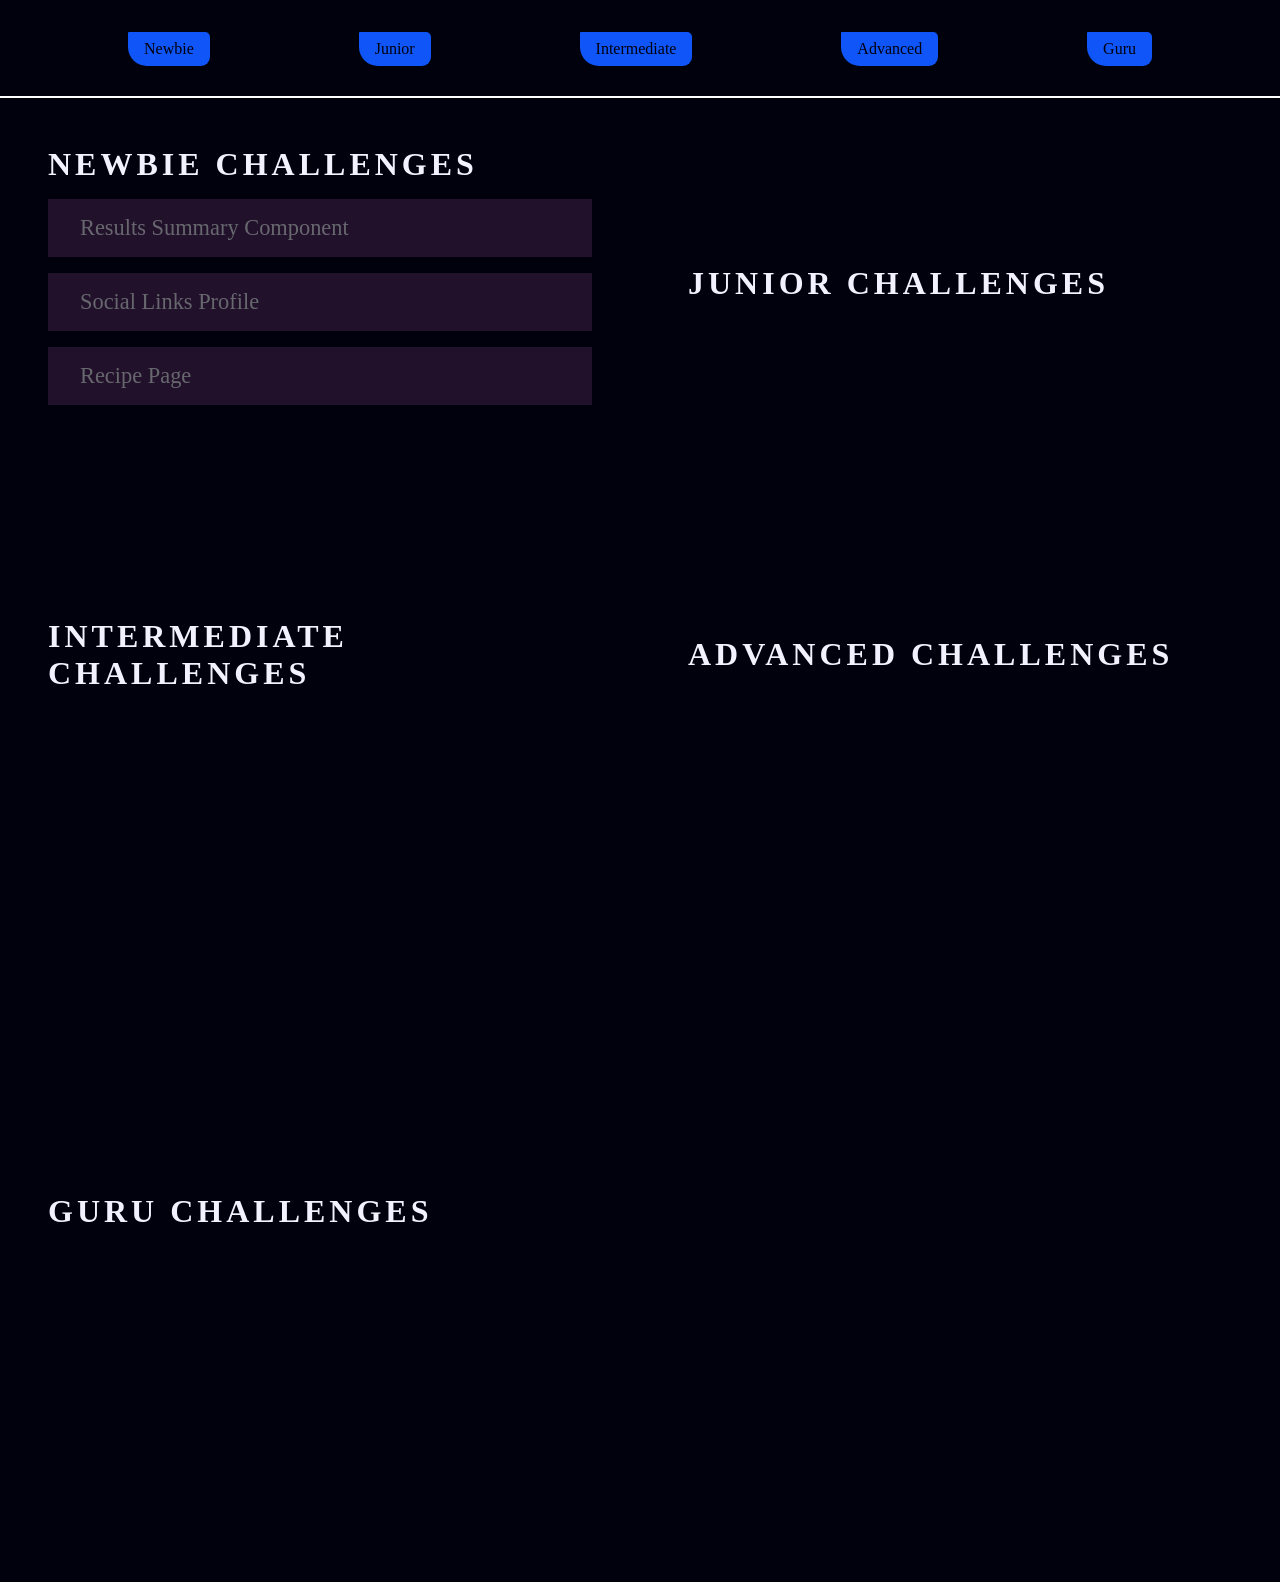
==== index.html @ 94e51d1b "fix: resource link" ====
<!DOCTYPE html>
<html lang="en">
  <head>
    <meta charset="UTF-8">
    <meta name="viewport" content="width=device-width, initial-scale=1">
    <title>FrontEnd Mentor Challenges</title>
    <link href="./resource/style.css" rel="stylesheet">
  </head>
  <body>

    <header>
      <a href="#newbie">newbie</a>
      <a href="#junior">junior</a>
      <a href="#intermediate">intermediate</a>
      <a href="#advanced">advanced</a>
      <a href="#guru">guru</a>
    </header>

    <main>
      <section id="newbie">
        <h2>newbie Challenges</h2>
        
        <div class="challenges-links">
          <a href="./newbie/results-summary-component/index.html">Results Summary Component</a>
          <a href="./newbie/social-links-profile-main/index.html">Social Links Profile</a>
          <a href="./newbie/recipe-page-main/index.html"> Recipe Page</a>
        </div>
      </section>
      <section id="junior">
        <h2>junior Challenges</h2>
        
      </section>
      <section id="intermediate">
        <h2>intermediate Challenges</h2>
      </section>

      <section id="advanced">
        <h2>advanced Challenges</h2>
      </section>

      <section id="guru">
        <h2>guru Challenges</h2>
      </section>
    </main>
  
  </body>
</html>
---- resource/style.css ----
:root {
  --clr-main: #01010d;
  --clr-text: #0f55f8;
}

*,
*::after,
*::before {
  padding: unset;
  margin: unset;
}

body {
  min-height: 100vh;
  min-width: 100dvw;
  background-color: var(--clr-main);
  color: var(--clr-text);
}

header {
  max-width: 80%;
  margin-inline: auto;
  padding-block: 2rem;
  display: flex;
  justify-content: space-between;
  align-items: center;
}

header a {
  display: block;
  padding-block: 0.5rem;
  padding-inline: 1rem;
  text-decoration: none;
  text-transform: capitalize;
  background-color: var(--clr-text);
  color: var(--clr-main);
  border-radius: 1px 5px 9px 19px;
  transition: 200ms ease-in-out;
}

header a:hover {
  scale: 0.9;
}

main {
  outline: 2px solid #fff;
  display: grid;
  grid-template-columns: repeat(2, 1fr);
  grid-template-rows: 1fr 1fr 2fr;
  align-items: center;
}

main section {
  padding: 3rem;
  color: #f1f1ff;
}

main section h2 {
  text-transform: uppercase;
  font-size: 2rem;
  letter-spacing: 4px;
}

.challenges-links a {
  display: block;
  padding-block: 1rem;
  padding-inline: 2rem;
  margin-block: 1rem;
  background-color: rgba(200, 100, 200, 0.4);
  color: #fff;
  opacity: 0.4;
  text-decoration: none;
  font-size: 1.4rem;
}
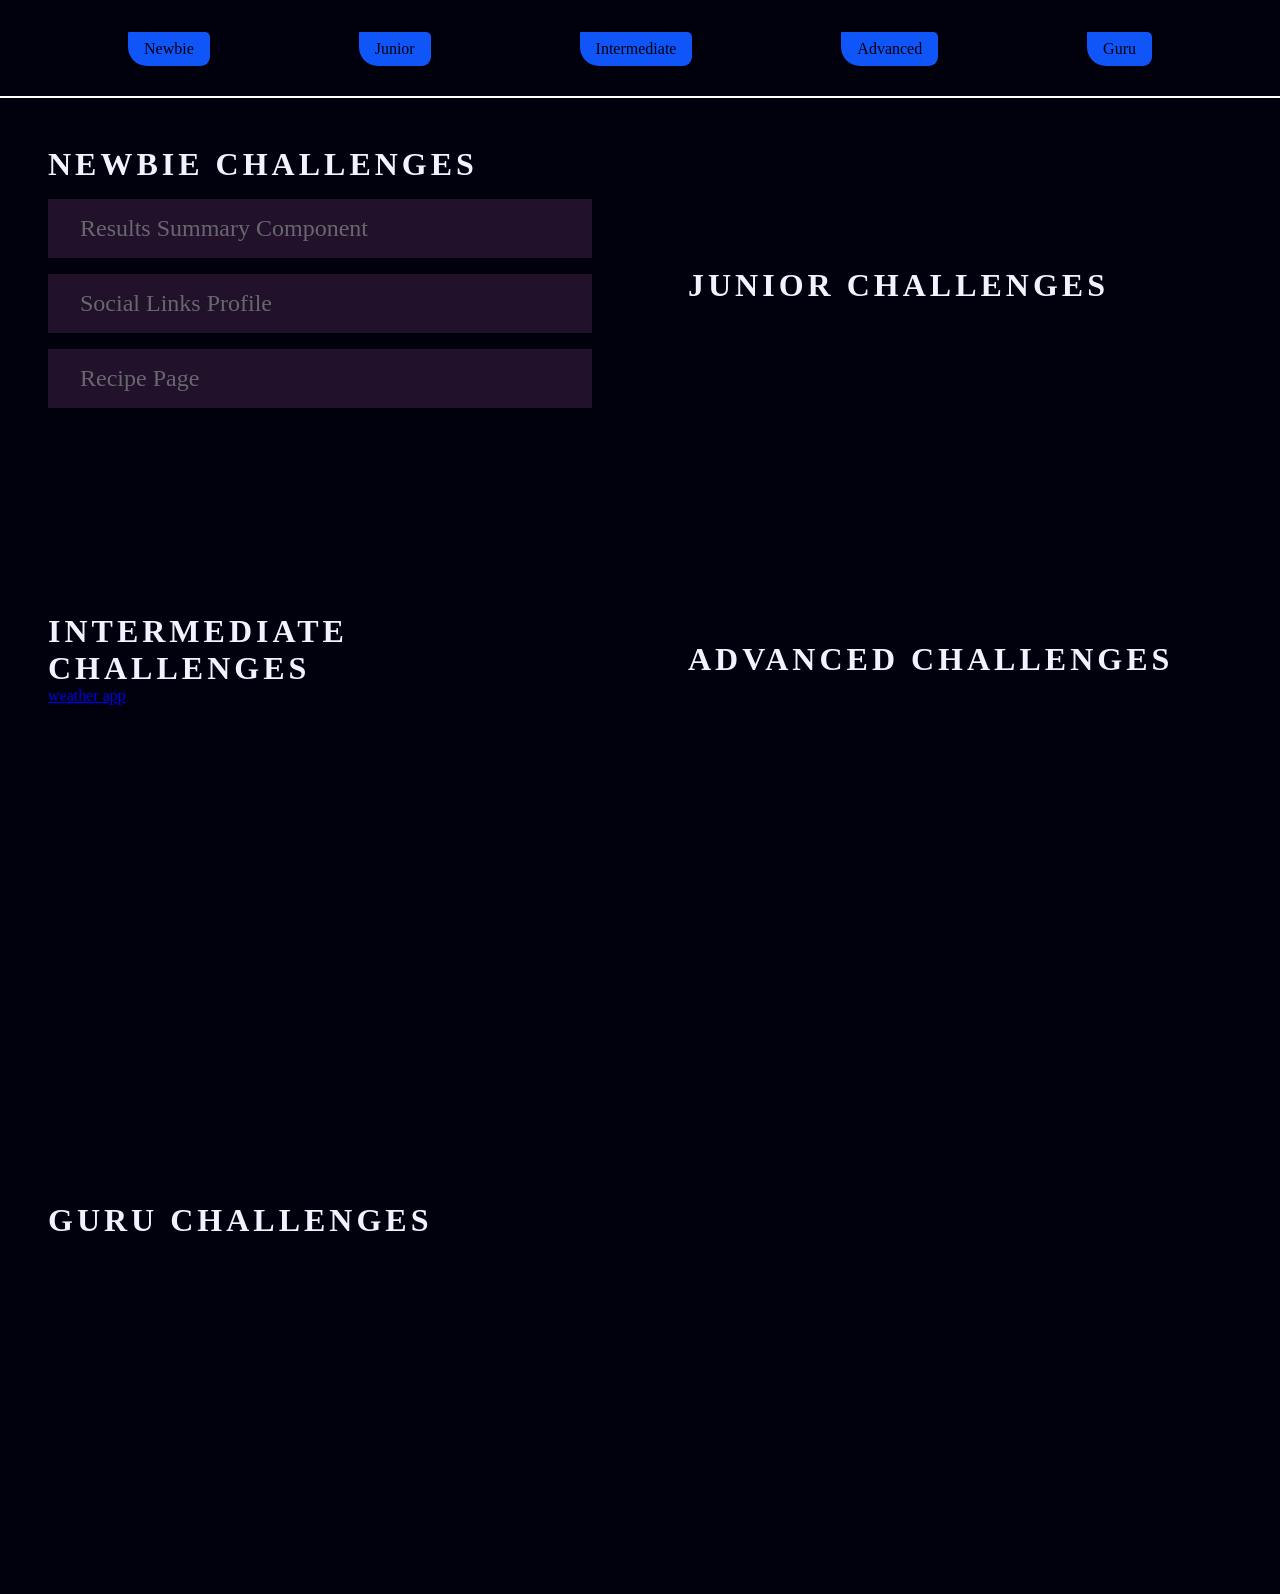
==== commit 4fdbdb3d: "test new env" ====
--- a/index.html
+++ b/index.html
@@ -19,7 +19,6 @@
     <main>
       <section id="newbie">
         <h2>newbie Challenges</h2>
-        
         <div class="challenges-links">
           <a href="./newbie/results-summary-component/index.html">Results Summary Component</a>
           <a href="./newbie/social-links-profile-main/index.html">Social Links Profile</a>
@@ -32,6 +31,7 @@
       </section>
       <section id="intermediate">
         <h2>intermediate Challenges</h2>
+          <a href="./intermediate/weather-app"> weather app </a>
       </section>
 
       <section id="advanced">
--- a/resource/style.css
+++ b/resource/style.css
@@ -70,5 +70,5 @@
   color: #fff;
   opacity: 0.4;
   text-decoration: none;
-  font-size: 1.4rem;
+  font-size: 1.5rem;
 }
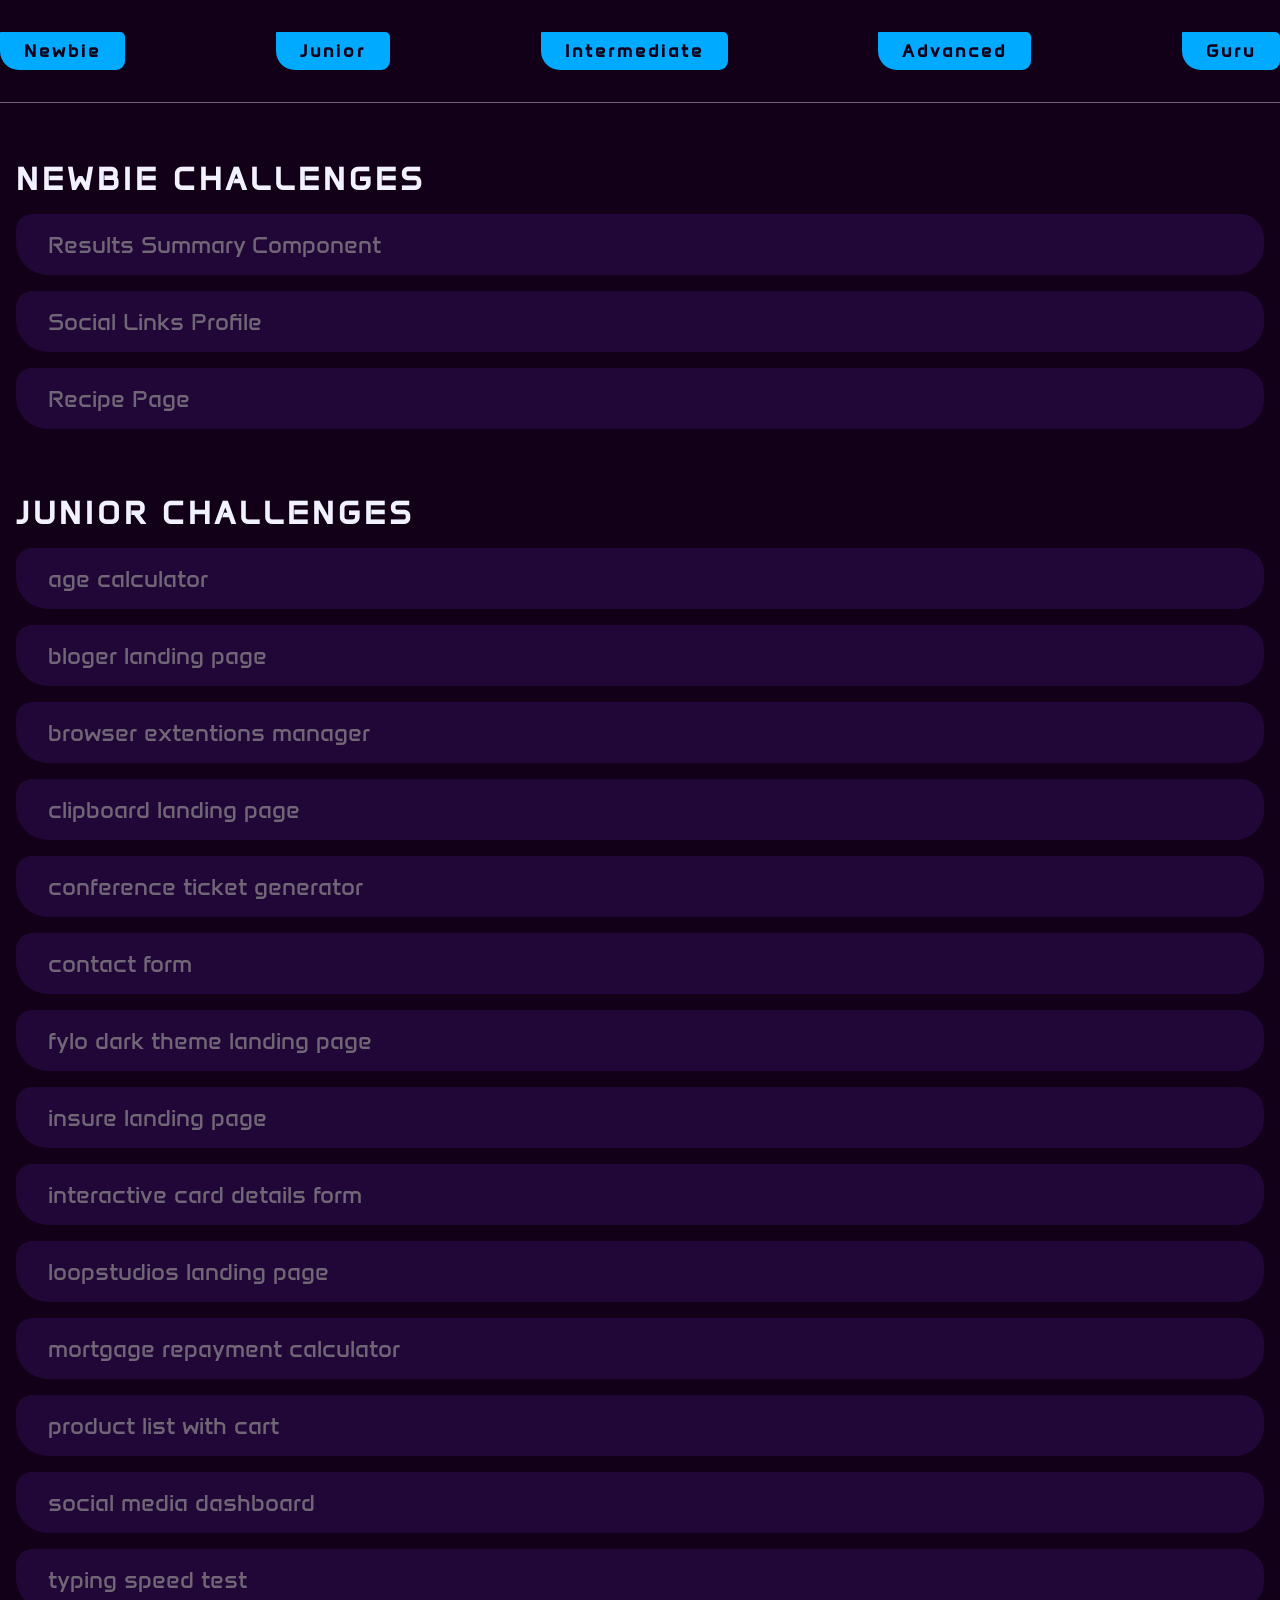
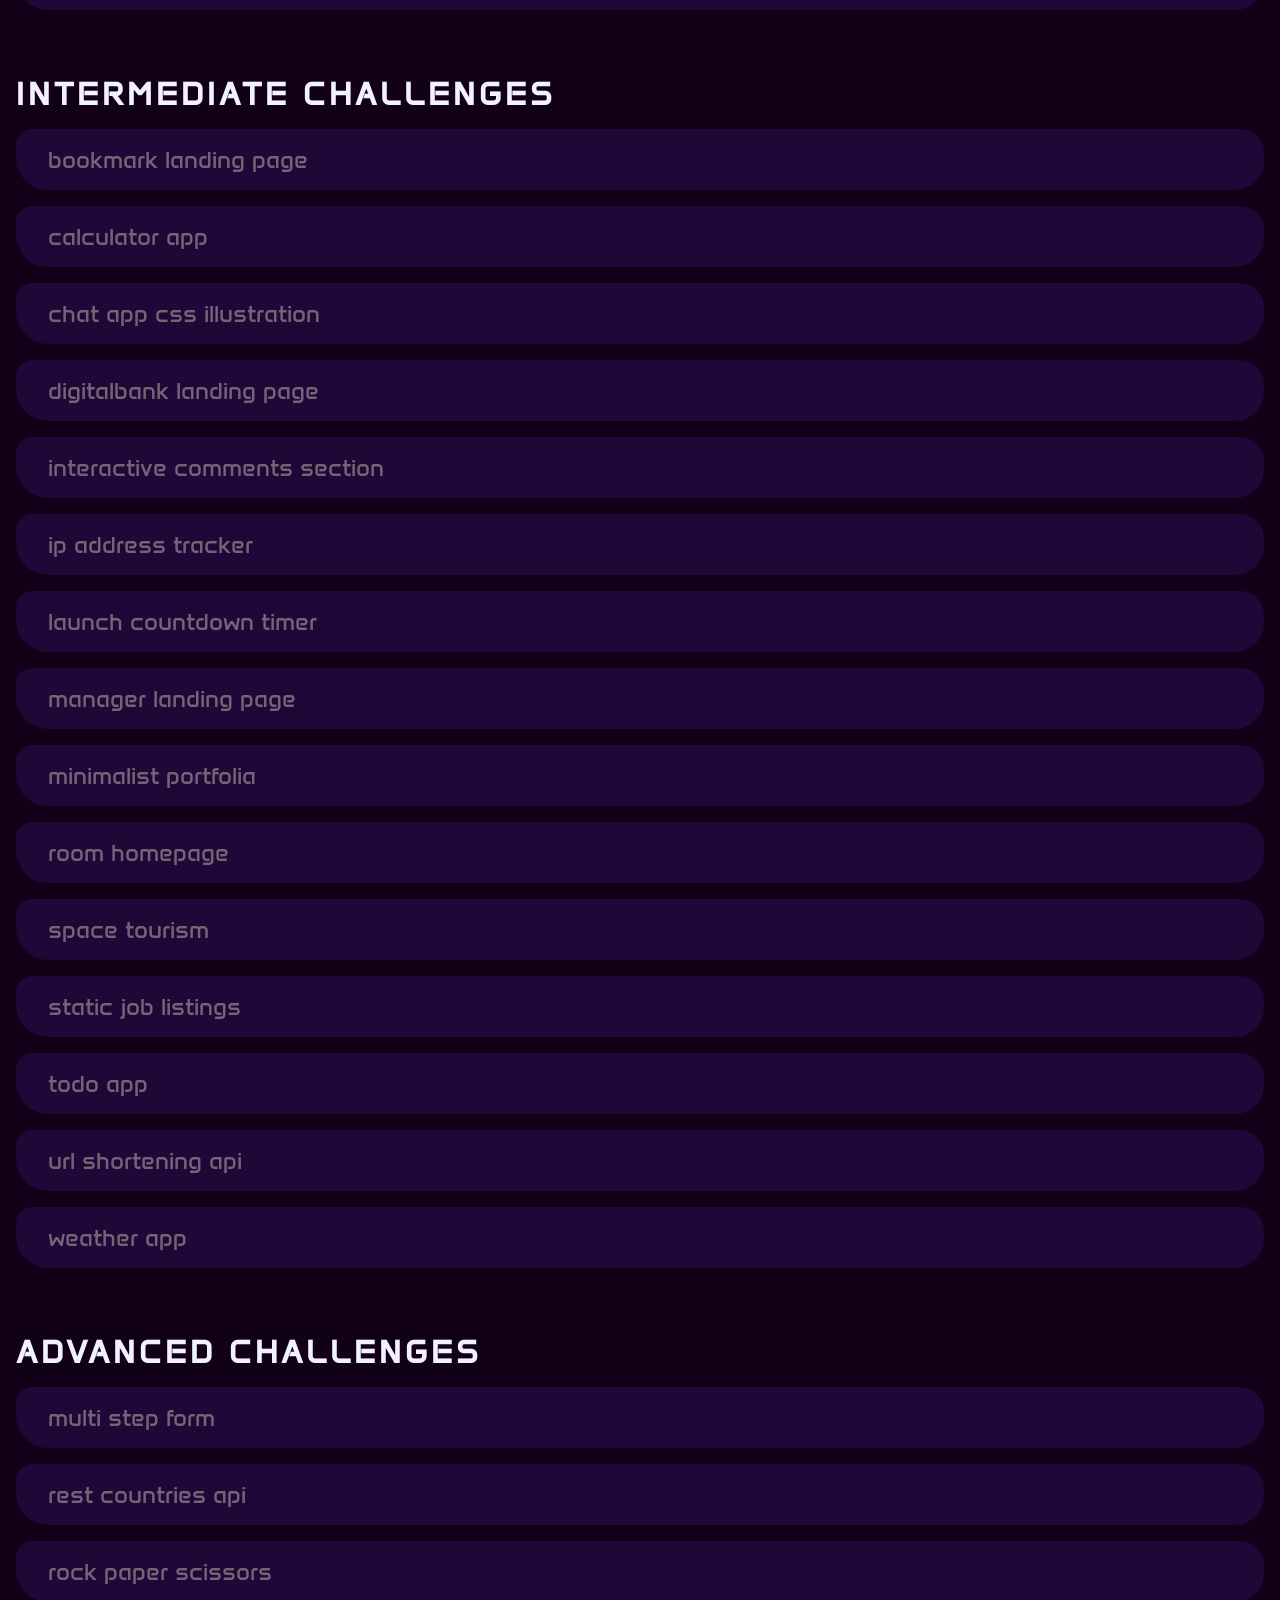
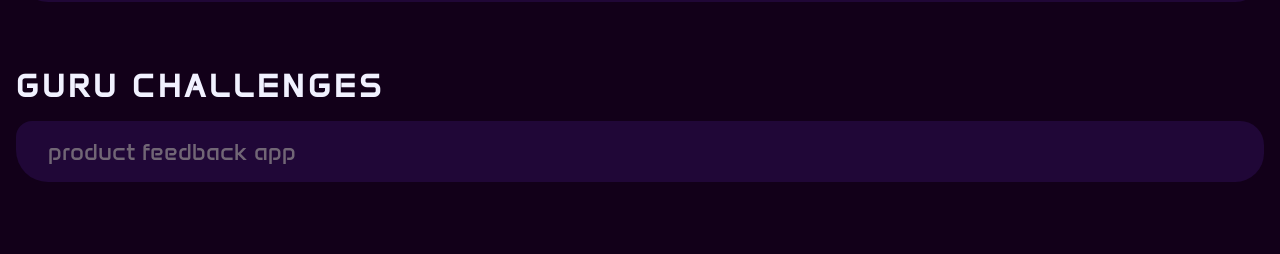
==== commit 4a9cecd3: "fix: solve links to there respected paths" ====
--- a/index.html
+++ b/index.html
@@ -1,13 +1,18 @@
-<!DOCTYPE html>
+<!doctype html>
 <html lang="en">
   <head>
-    <meta charset="UTF-8">
-    <meta name="viewport" content="width=device-width, initial-scale=1">
+    <meta charset="UTF-8" />
+    <meta name="viewport" content="width=device-width, initial-scale=1" />
+    <link
+      rel="icon"
+      type="image/png"
+      sizes="32x32"
+      href="./resource/favicon-32x32.png"
+    />
     <title>FrontEnd Mentor Challenges</title>
-    <link href="./resource/style.css" rel="stylesheet">
+    <link href="./resource/style.css" rel="stylesheet" />
   </head>
   <body>
-
     <header>
       <a href="#newbie">newbie</a>
       <a href="#junior">junior</a>
@@ -19,29 +24,123 @@
     <main>
       <section id="newbie">
         <h2>newbie Challenges</h2>
-        <div class="challenges-links">
-          <a href="./newbie/results-summary-component/index.html">Results Summary Component</a>
-          <a href="./newbie/social-links-profile-main/index.html">Social Links Profile</a>
+        <div class="solutions-links">
+          <a href="./newbie/results-summary-component/index.html"
+            >Results Summary Component</a
+          >
+          <a href="./newbie/social-links-profile-main/index.html"
+            >Social Links Profile</a
+          >
           <a href="./newbie/recipe-page-main/index.html"> Recipe Page</a>
         </div>
       </section>
       <section id="junior">
         <h2>junior Challenges</h2>
-        
+        <div class="solutions-links">
+          <a href="./junior/age-calculator-app-main/index.html"
+            >age calculator</a
+          >
+          <a href="./junior/blogr-landing-page/index.html"
+            >bloger landing page</a
+          >
+          <a href="./junior/browser-extensions-manager-ui/index.html"
+            >browser extentions manager</a
+          >
+          <a href="./junior/clipboard-landing-page/index.html"
+            >clipboard landing page</a
+          >
+          <a href="./junior/conference-ticket-generator/index.html"
+            >conference ticket generator</a
+          >
+          <a href="./junior/contact-form/index.html">contact form</a>
+          <a href="./junior/fylo-dark-theme-landing-page/index.html"
+            >fylo dark theme landing page</a
+          >
+          <a href="./junior/insure-landing-page/index.html"
+            >insure landing page</a
+          >
+          <a href="./junior/interactive-card-details-form/index.html"
+            >interactive card details form</a
+          >
+          <a href="./junior/loopstudios-landing-page/index.html"
+            >loopstudios landing page</a
+          >
+          <a href="./junior/mortgage-repayment-calculator/index.html"
+            >mortgage repayment calculator</a
+          >
+          <a href="./junior/product-list-with-cart/index.html"
+            >product list with cart</a
+          >
+          <a
+            href="./junior/social-media-dashboard-with-theme-switcher/index.html"
+            >social media dashboard</a
+          >
+          <a href="./junior/typing-speed-test/index.html">typing speed test</a>
+        </div>
       </section>
       <section id="intermediate">
         <h2>intermediate Challenges</h2>
-          <a href="./intermediate/weather-app"> weather app </a>
+        <div class="solutions-links">
+          <a href="./intermediate/bookmark-landing-page/index.html"
+            >bookmark landing page</a
+          >
+          <a href="./intermediate/calculator-app/">calculator app</a>
+          <a href="./intermediate/chat-app-css-illustration/index.html"
+            >chat app css illustration</a
+          >
+          <a href="./intermediate/digitalbank-landing-page/"
+            >digitalbank landing page</a
+          >
+          <a href="./intermediate/interactive-comments-section/index.html"
+            >interactive comments section</a
+          >
+          <a href="./intermediate/ip-address-tracker/index.html"
+            >ip address tracker</a
+          >
+          <a href="./intermediate/launch-countdown-timer/index.html"
+            >launch countdown timer</a
+          >
+          <a href="./intermediate/manage-landing-page/index.html"
+            >manager landing page</a
+          >
+          <a href="./intermediate/minimalist-portfolio/"
+            >minimalist portfolia</a
+          >
+          <a href="./intermediate/room-homepage/index.html">room homepage</a>
+          <a href="./intermediate/space-tourism-website/index.html"
+            >space tourism</a
+          >
+          <a href="./intermediate/static-job-listings/index.html"
+            >static job listings</a
+          >
+          <a href="./intermediate/todo-app/index.html">todo app</a>
+          <a href="./intermediate/url-shortening-api/index.html"
+            >url shortening api</a
+          >
+          <a href="./intermediate/weather-app/index.html">weather app</a>
+        </div>
       </section>
 
       <section id="advanced">
         <h2>advanced Challenges</h2>
+        <div class="solutions-links">
+          <a href="./advanced/multi-step-form/index.html">multi step form</a>
+          <a
+            href="./advanced/rest-countries-api-with-color-theme-switcher/index.html"
+            >rest countries api</a
+          >
+          <a href="./advanced/rock-paper-scissors/index.html"
+            >rock paper scissors</a
+          >
+        </div>
       </section>
 
       <section id="guru">
         <h2>guru Challenges</h2>
+        <div class="solutions-links">
+          <a href="./guru/product-feedback/index.html">product feedback app</a>
+        </div>
       </section>
     </main>
-  
   </body>
 </html>
--- a/resource/style.css
+++ b/resource/style.css
@@ -1,6 +1,14 @@
+@font-face {
+  font-family: "PT_Mono";
+  src:
+    local("PT_Mono"),
+    url("./Anta/Anta-Regular.ttf") format("TrueType");
+}
+
 :root {
-  --clr-main: #01010d;
-  --clr-text: #0f55f8;
+  --clr-main: rgb(18, 0, 25);
+  --clr-secondary: rgb( 0,171, 255);
+  --clr-white: rgb(255, 255, 255);
 }
 
 *,
@@ -8,50 +16,56 @@
 *::before {
   padding: unset;
   margin: unset;
+  box-sizing: border-box;
 }
 
 body {
-  min-height: 100vh;
-  min-width: 100dvw;
+  min-block-size: 100svh;
+  font-family: "PT_Mono";
   background-color: var(--clr-main);
-  color: var(--clr-text);
 }
 
 header {
-  max-width: 80%;
+  max-width: 80rem;
   margin-inline: auto;
   padding-block: 2rem;
   display: flex;
   justify-content: space-between;
   align-items: center;
+  border-bottom: 1px solid rgba(255,255,255,0.4);
 }
 
 header a {
   display: block;
   padding-block: 0.5rem;
-  padding-inline: 1rem;
+  padding-inline: 1.5rem;
   text-decoration: none;
   text-transform: capitalize;
-  background-color: var(--clr-text);
+  background-color: var(--clr-secondary);
   color: var(--clr-main);
   border-radius: 1px 5px 9px 19px;
   transition: 200ms ease-in-out;
+  font-size: 1.1rem;
+  letter-spacing: 3px;
+  font-weight: 600;
 }
 
 header a:hover {
-  scale: 0.9;
+  background-color: var(--clr-white);
 }
 
 main {
-  outline: 2px solid #fff;
   display: grid;
-  grid-template-columns: repeat(2, 1fr);
-  grid-template-rows: 1fr 1fr 2fr;
+  gap:2rem;
   align-items: center;
+  max-width: 100rem;
+  margin-inline: auto;
+  margin-block: 3rem;
 }
 
 main section {
-  padding: 3rem;
+  padding-block: 0.5rem;
+  padding-inline:1rem;
   color: #f1f1ff;
 }
 
@@ -61,14 +75,21 @@
   letter-spacing: 4px;
 }
 
-.challenges-links a {
+.solutions-links a {
   display: block;
   padding-block: 1rem;
   padding-inline: 2rem;
   margin-block: 1rem;
-  background-color: rgba(200, 100, 200, 0.4);
+  border-radius: 1rem 1.5rem 1.8rem 2rem; 
   color: #fff;
   opacity: 0.4;
   text-decoration: none;
   font-size: 1.5rem;
+  background-color: rgb(53,18,101);
+  transition: 200ms ease;
 }
+
+.solutions-links a:hover {
+  background-color :var(--clr-secondary);
+  color: var(--clr-main);
+}
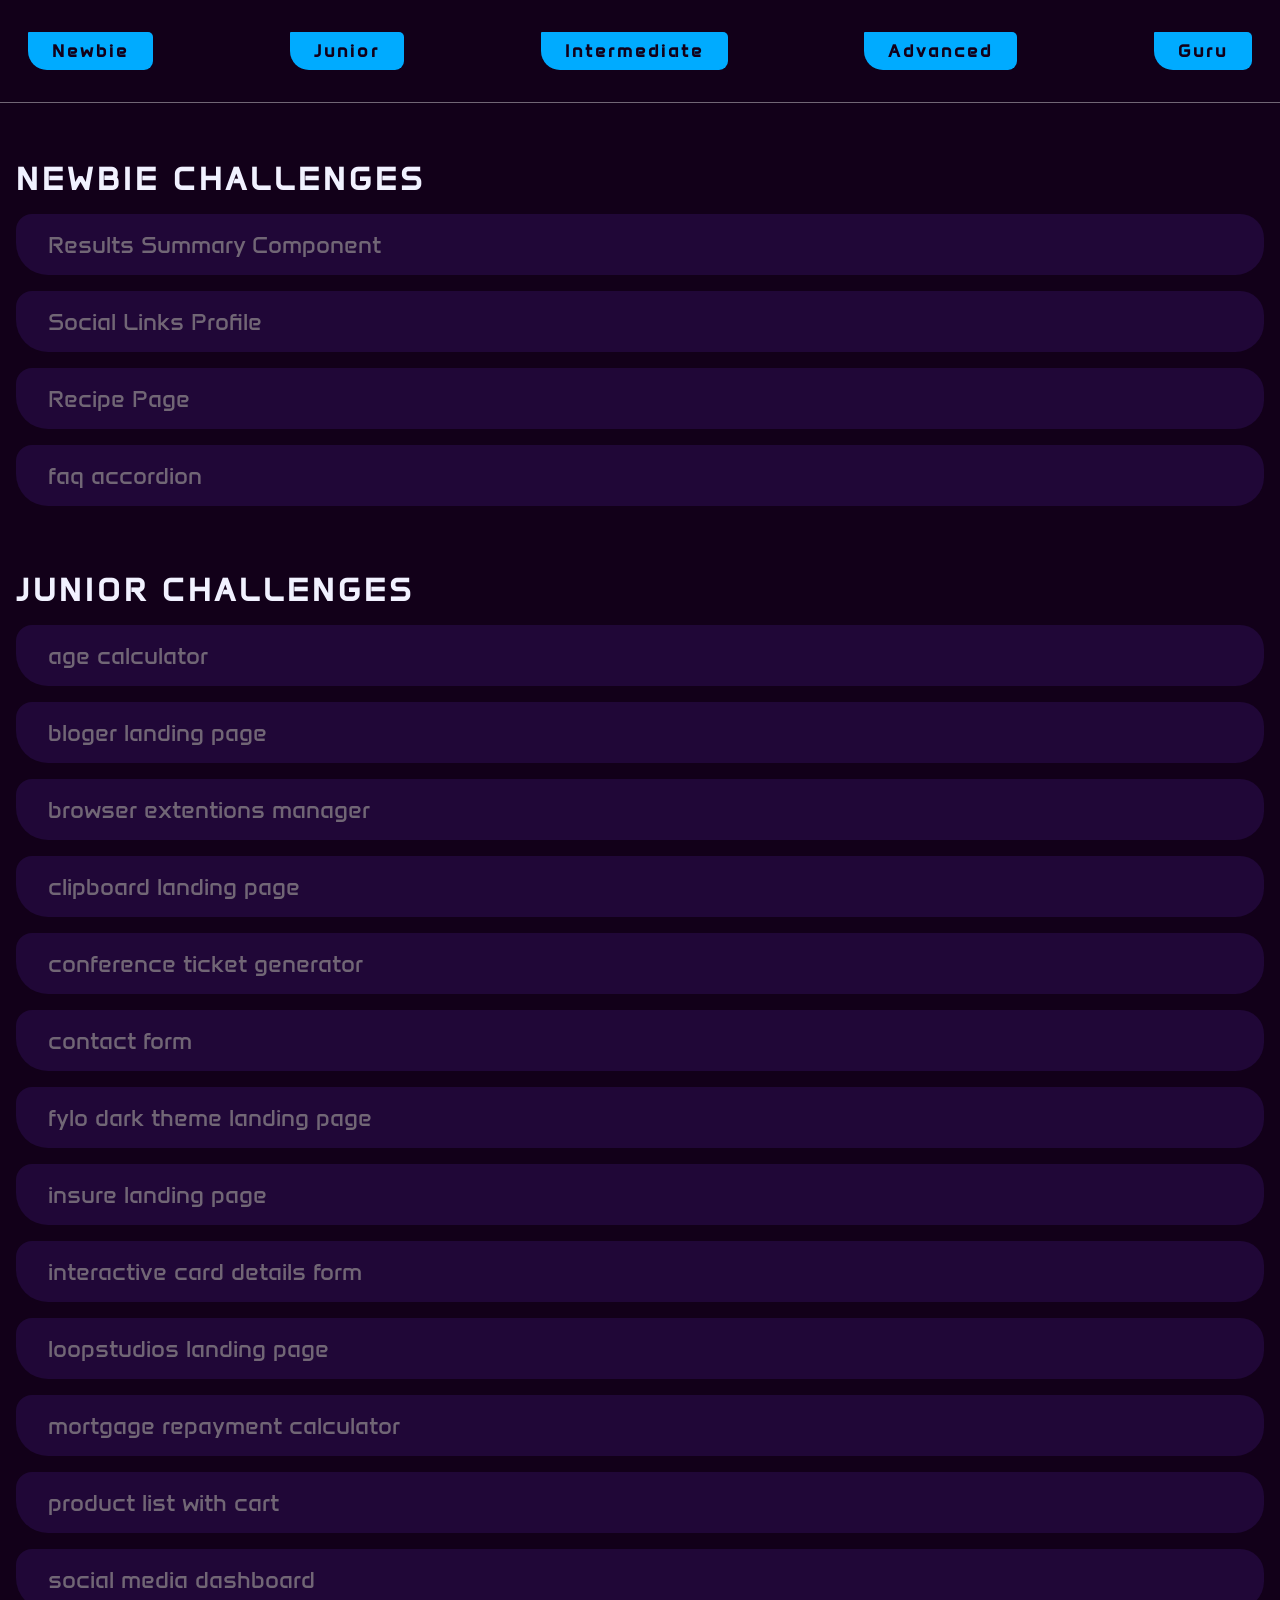
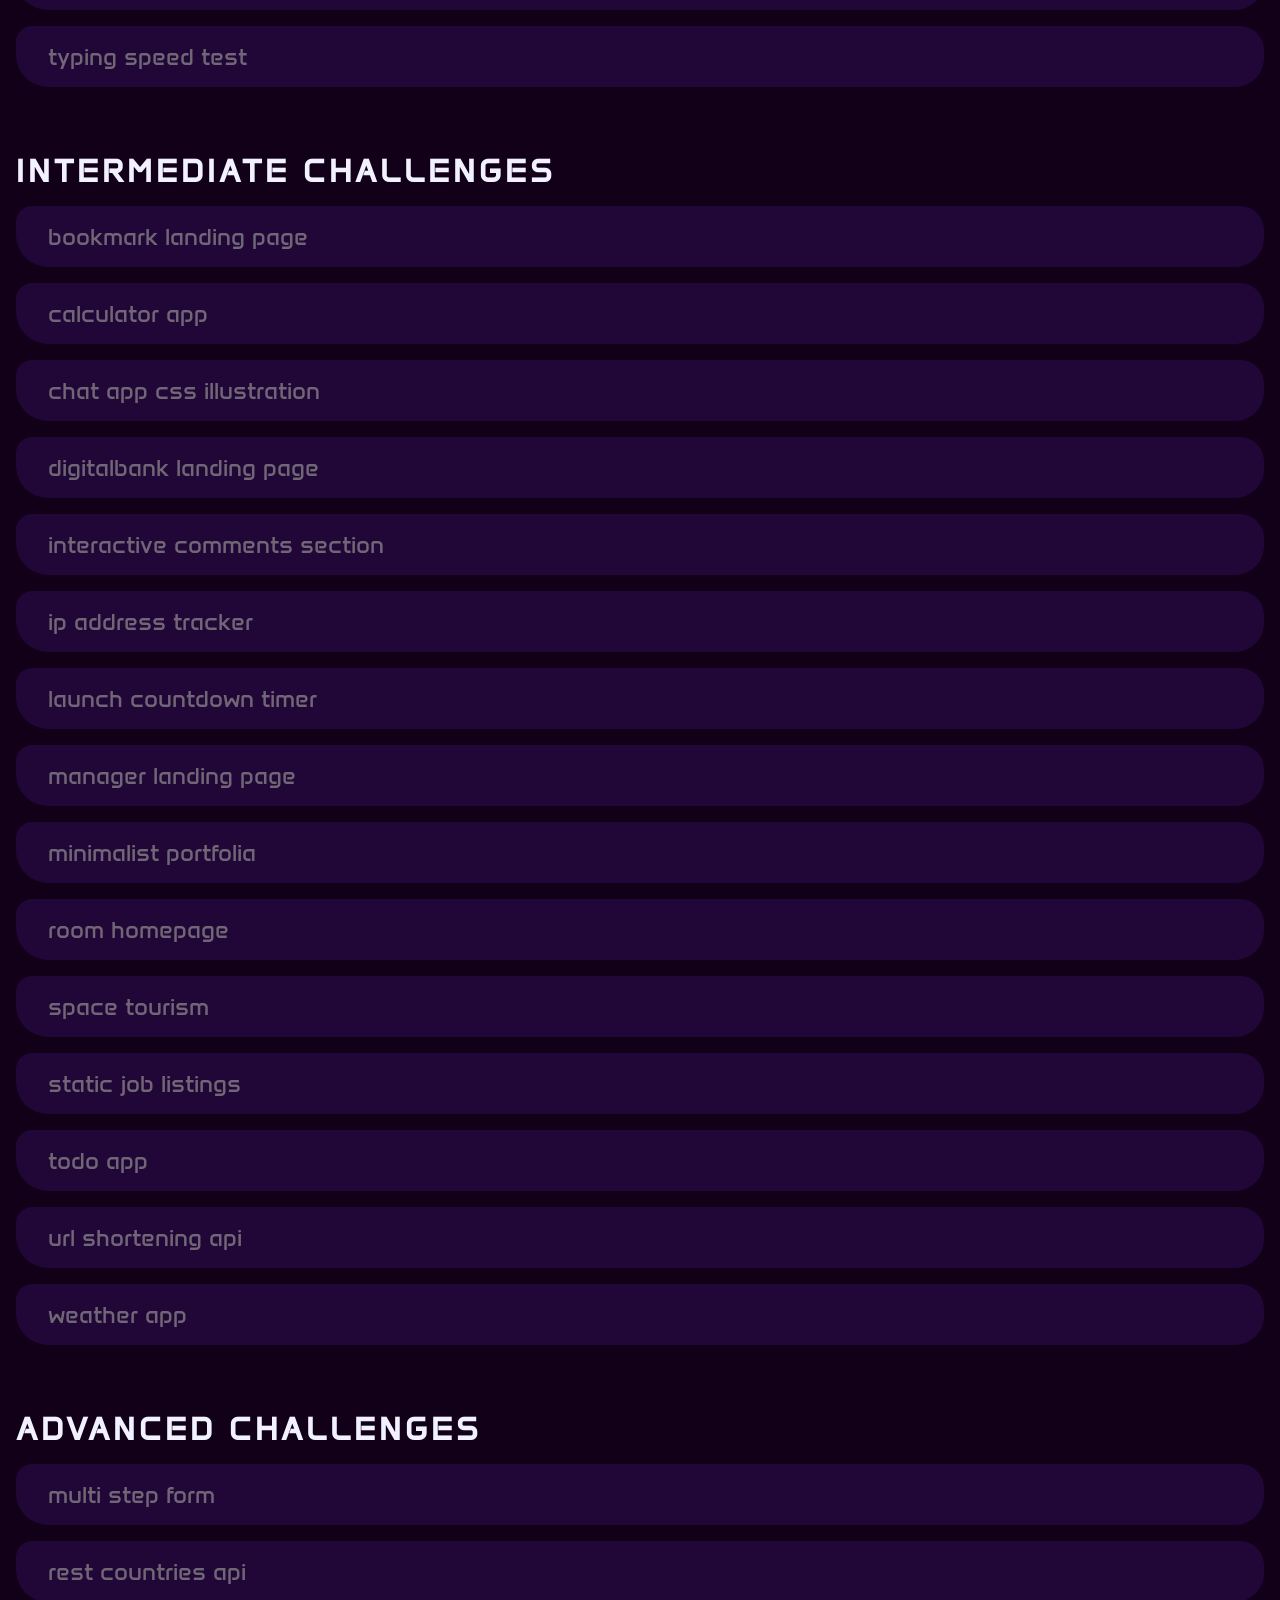
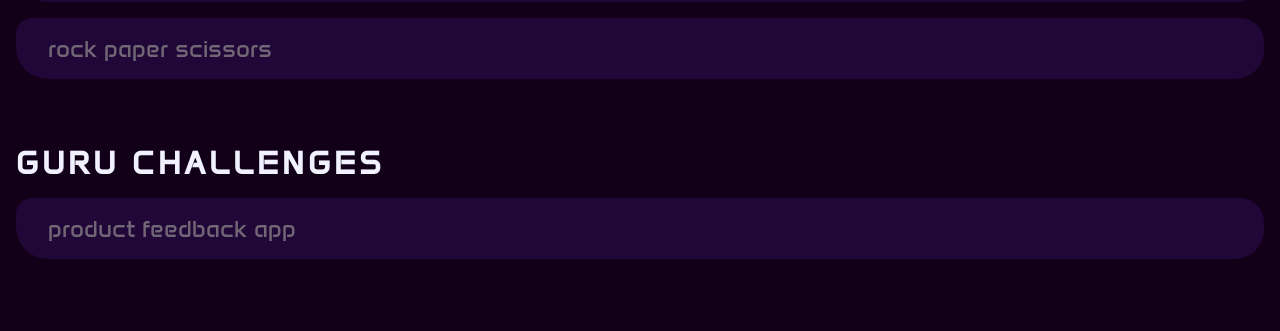
==== commit ce8edae4: "progress: some work" ====
--- a/index.html
+++ b/index.html
@@ -1,146 +1,161 @@
 <!doctype html>
 <html lang="en">
-  <head>
-    <meta charset="UTF-8" />
-    <meta name="viewport" content="width=device-width, initial-scale=1" />
-    <link
-      rel="icon"
-      type="image/png"
-      sizes="32x32"
-      href="./resource/favicon-32x32.png"
-    />
-    <title>FrontEnd Mentor Challenges</title>
-    <link href="./resource/style.css" rel="stylesheet" />
-  </head>
-  <body>
-    <header>
-      <a href="#newbie">newbie</a>
-      <a href="#junior">junior</a>
-      <a href="#intermediate">intermediate</a>
-      <a href="#advanced">advanced</a>
-      <a href="#guru">guru</a>
-    </header>
+    <head>
+        <meta charset="UTF-8" />
+        <meta name="viewport" content="width=device-width, initial-scale=1" />
+        <link
+            rel="icon"
+            type="image/png"
+            sizes="32x32"
+            href="./resource/favicon-32x32.png"
+        />
+        <title>FrontEnd Mentor Challenges</title>
+        <link href="./resource/style.css" rel="stylesheet" />
+    </head>
+    <body>
+        <header>
+            <a href="#newbie">newbie</a>
+            <a href="#junior">junior</a>
+            <a href="#intermediate">intermediate</a>
+            <a href="#advanced">advanced</a>
+            <a href="#guru">guru</a>
+        </header>
 
-    <main>
-      <section id="newbie">
-        <h2>newbie Challenges</h2>
-        <div class="solutions-links">
-          <a href="./newbie/results-summary-component/index.html"
-            >Results Summary Component</a
-          >
-          <a href="./newbie/social-links-profile-main/index.html"
-            >Social Links Profile</a
-          >
-          <a href="./newbie/recipe-page-main/index.html"> Recipe Page</a>
-        </div>
-      </section>
-      <section id="junior">
-        <h2>junior Challenges</h2>
-        <div class="solutions-links">
-          <a href="./junior/age-calculator-app-main/index.html"
-            >age calculator</a
-          >
-          <a href="./junior/blogr-landing-page/index.html"
-            >bloger landing page</a
-          >
-          <a href="./junior/browser-extensions-manager-ui/index.html"
-            >browser extentions manager</a
-          >
-          <a href="./junior/clipboard-landing-page/index.html"
-            >clipboard landing page</a
-          >
-          <a href="./junior/conference-ticket-generator/index.html"
-            >conference ticket generator</a
-          >
-          <a href="./junior/contact-form/index.html">contact form</a>
-          <a href="./junior/fylo-dark-theme-landing-page/index.html"
-            >fylo dark theme landing page</a
-          >
-          <a href="./junior/insure-landing-page/index.html"
-            >insure landing page</a
-          >
-          <a href="./junior/interactive-card-details-form/index.html"
-            >interactive card details form</a
-          >
-          <a href="./junior/loopstudios-landing-page/index.html"
-            >loopstudios landing page</a
-          >
-          <a href="./junior/mortgage-repayment-calculator/index.html"
-            >mortgage repayment calculator</a
-          >
-          <a href="./junior/product-list-with-cart/index.html"
-            >product list with cart</a
-          >
-          <a
-            href="./junior/social-media-dashboard-with-theme-switcher/index.html"
-            >social media dashboard</a
-          >
-          <a href="./junior/typing-speed-test/index.html">typing speed test</a>
-        </div>
-      </section>
-      <section id="intermediate">
-        <h2>intermediate Challenges</h2>
-        <div class="solutions-links">
-          <a href="./intermediate/bookmark-landing-page/index.html"
-            >bookmark landing page</a
-          >
-          <a href="./intermediate/calculator-app/">calculator app</a>
-          <a href="./intermediate/chat-app-css-illustration/index.html"
-            >chat app css illustration</a
-          >
-          <a href="./intermediate/digitalbank-landing-page/"
-            >digitalbank landing page</a
-          >
-          <a href="./intermediate/interactive-comments-section/index.html"
-            >interactive comments section</a
-          >
-          <a href="./intermediate/ip-address-tracker/index.html"
-            >ip address tracker</a
-          >
-          <a href="./intermediate/launch-countdown-timer/index.html"
-            >launch countdown timer</a
-          >
-          <a href="./intermediate/manage-landing-page/index.html"
-            >manager landing page</a
-          >
-          <a href="./intermediate/minimalist-portfolio/"
-            >minimalist portfolia</a
-          >
-          <a href="./intermediate/room-homepage/index.html">room homepage</a>
-          <a href="./intermediate/space-tourism-website/index.html"
-            >space tourism</a
-          >
-          <a href="./intermediate/static-job-listings/index.html"
-            >static job listings</a
-          >
-          <a href="./intermediate/todo-app/index.html">todo app</a>
-          <a href="./intermediate/url-shortening-api/index.html"
-            >url shortening api</a
-          >
-          <a href="./intermediate/weather-app/index.html">weather app</a>
-        </div>
-      </section>
+        <main>
+            <section id="newbie">
+                <h2>newbie Challenges</h2>
+                <div class="solutions-links">
+                    <a href="./newbie/results-summary-component/index.html"
+                        >Results Summary Component</a
+                    >
+                    <a href="./newbie/social-links-profile/index.html"
+                        >Social Links Profile</a
+                    >
+                    <a href="./newbie/recipe-page/index.html"> Recipe Page</a>
+                    <a href="./newbie/faq-accordion/index.html"
+                        >faq accordion</a
+                    >
+                </div>
+            </section>
+            <section id="junior">
+                <h2>junior Challenges</h2>
+                <div class="solutions-links">
+                    <a href="./junior/age-calculator-app-main/index.html"
+                        >age calculator</a
+                    >
+                    <a href="./junior/blogr-landing-page/index.html"
+                        >bloger landing page</a
+                    >
+                    <a href="./junior/browser-extensions-manager-ui/index.html"
+                        >browser extentions manager</a
+                    >
+                    <a href="./junior/clipboard-landing-page/index.html"
+                        >clipboard landing page</a
+                    >
+                    <a href="./junior/conference-ticket-generator/index.html"
+                        >conference ticket generator</a
+                    >
+                    <a href="./junior/contact-form/index.html">contact form</a>
+                    <a href="./junior/fylo-dark-theme-landing-page/index.html"
+                        >fylo dark theme landing page</a
+                    >
+                    <a href="./junior/insure-landing-page/index.html"
+                        >insure landing page</a
+                    >
+                    <a href="./junior/interactive-card-details-form/index.html"
+                        >interactive card details form</a
+                    >
+                    <a href="./junior/loopstudios-landing-page/index.html"
+                        >loopstudios landing page</a
+                    >
+                    <a href="./junior/mortgage-repayment-calculator/index.html"
+                        >mortgage repayment calculator</a
+                    >
+                    <a href="./junior/product-list-with-cart/index.html"
+                        >product list with cart</a
+                    >
+                    <a
+                        href="./junior/social-media-dashboard-with-theme-switcher/index.html"
+                        >social media dashboard</a
+                    >
+                    <a href="./junior/typing-speed-test/index.html"
+                        >typing speed test</a
+                    >
+                </div>
+            </section>
+            <section id="intermediate">
+                <h2>intermediate Challenges</h2>
+                <div class="solutions-links">
+                    <a href="./intermediate/bookmark-landing-page/index.html"
+                        >bookmark landing page</a
+                    >
+                    <a href="./intermediate/calculator-app/">calculator app</a>
+                    <a
+                        href="./intermediate/chat-app-css-illustration/index.html"
+                        >chat app css illustration</a
+                    >
+                    <a href="./intermediate/digitalbank-landing-page/"
+                        >digitalbank landing page</a
+                    >
+                    <a
+                        href="./intermediate/interactive-comments-section/index.html"
+                        >interactive comments section</a
+                    >
+                    <a href="./intermediate/ip-address-tracker/index.html"
+                        >ip address tracker</a
+                    >
+                    <a href="./intermediate/launch-countdown-timer/index.html"
+                        >launch countdown timer</a
+                    >
+                    <a href="./intermediate/manage-landing-page/index.html"
+                        >manager landing page</a
+                    >
+                    <a href="./intermediate/minimalist-portfolio/"
+                        >minimalist portfolia</a
+                    >
+                    <a href="./intermediate/room-homepage/index.html"
+                        >room homepage</a
+                    >
+                    <a href="./intermediate/space-tourism-website/index.html"
+                        >space tourism</a
+                    >
+                    <a href="./intermediate/static-job-listings/index.html"
+                        >static job listings</a
+                    >
+                    <a href="./intermediate/todo-app/index.html">todo app</a>
+                    <a href="./intermediate/url-shortening-api/index.html"
+                        >url shortening api</a
+                    >
+                    <a href="./intermediate/weather-app/index.html"
+                        >weather app</a
+                    >
+                </div>
+            </section>
 
-      <section id="advanced">
-        <h2>advanced Challenges</h2>
-        <div class="solutions-links">
-          <a href="./advanced/multi-step-form/index.html">multi step form</a>
-          <a
-            href="./advanced/rest-countries-api-with-color-theme-switcher/index.html"
-            >rest countries api</a
-          >
-          <a href="./advanced/rock-paper-scissors/index.html"
-            >rock paper scissors</a
-          >
-        </div>
-      </section>
+            <section id="advanced">
+                <h2>advanced Challenges</h2>
+                <div class="solutions-links">
+                    <a href="./advanced/multi-step-form/index.html"
+                        >multi step form</a
+                    >
+                    <a
+                        href="./advanced/rest-countries-api-with-color-theme-switcher/index.html"
+                        >rest countries api</a
+                    >
+                    <a href="./advanced/rock-paper-scissors/index.html"
+                        >rock paper scissors</a
+                    >
+                </div>
+            </section>
 
-      <section id="guru">
-        <h2>guru Challenges</h2>
-        <div class="solutions-links">
-          <a href="./guru/product-feedback/index.html">product feedback app</a>
-        </div>
-      </section>
-    </main>
-  </body>
+            <section id="guru">
+                <h2>guru Challenges</h2>
+                <div class="solutions-links">
+                    <a href="./guru/product-feedback-app/app/index.html"
+                        >product feedback app</a
+                    >
+                </div>
+            </section>
+        </main>
+    </body>
 </html>
--- a/resource/style.css
+++ b/resource/style.css
@@ -1,95 +1,96 @@
 @font-face {
-  font-family: "PT_Mono";
-  src:
-    local("PT_Mono"),
-    url("./Anta/Anta-Regular.ttf") format("TrueType");
+    font-family: "PT_Mono";
+    src:
+        local("PT_Mono"),
+        url("./Anta/Anta-Regular.ttf") format("TrueType");
 }
 
 :root {
-  --clr-main: rgb(18, 0, 25);
-  --clr-secondary: rgb( 0,171, 255);
-  --clr-white: rgb(255, 255, 255);
+    --clr-main: rgb(18, 0, 25);
+    --clr-secondary: rgb(0, 171, 255);
+    --clr-white: rgb(255, 255, 255);
 }
 
 *,
 *::after,
 *::before {
-  padding: unset;
-  margin: unset;
-  box-sizing: border-box;
+    padding: unset;
+    margin: unset;
+    box-sizing: border-box;
 }
 
 body {
-  min-block-size: 100svh;
-  font-family: "PT_Mono";
-  background-color: var(--clr-main);
+    min-block-size: 100svh;
+    font-family: "PT_Mono";
+    background-color: var(--clr-main);
 }
 
 header {
-  max-width: 80rem;
-  margin-inline: auto;
-  padding-block: 2rem;
-  display: flex;
-  justify-content: space-between;
-  align-items: center;
-  border-bottom: 1px solid rgba(255,255,255,0.4);
+    max-width: 80rem;
+    margin-inline: auto;
+    padding-block: 2rem;
+    padding-inline: 1.75rem;
+    display: flex;
+    justify-content: space-between;
+    align-items: center;
+    border-bottom: 1px solid rgba(255, 255, 255, 0.4);
 }
 
 header a {
-  display: block;
-  padding-block: 0.5rem;
-  padding-inline: 1.5rem;
-  text-decoration: none;
-  text-transform: capitalize;
-  background-color: var(--clr-secondary);
-  color: var(--clr-main);
-  border-radius: 1px 5px 9px 19px;
-  transition: 200ms ease-in-out;
-  font-size: 1.1rem;
-  letter-spacing: 3px;
-  font-weight: 600;
+    display: block;
+    padding-block: 0.5rem;
+    padding-inline: 1.5rem;
+    text-decoration: none;
+    text-transform: capitalize;
+    background-color: var(--clr-secondary);
+    color: var(--clr-main);
+    border-radius: 1px 5px 9px 19px;
+    transition: 200ms ease-in-out;
+    font-size: 1.1rem;
+    letter-spacing: 3px;
+    font-weight: 600;
 }
 
 header a:hover {
-  background-color: var(--clr-white);
+    background-color: var(--clr-white);
 }
 
 main {
-  display: grid;
-  gap:2rem;
-  align-items: center;
-  max-width: 100rem;
-  margin-inline: auto;
-  margin-block: 3rem;
+    display: grid;
+    gap: 2rem;
+    align-items: center;
+    max-width: 100rem;
+    margin-inline: auto;
+    margin-block: 3rem;
 }
 
 main section {
-  padding-block: 0.5rem;
-  padding-inline:1rem;
-  color: #f1f1ff;
+    padding-block: 0.5rem;
+    padding-inline: 1rem;
+    color: #f1f1ff;
 }
 
 main section h2 {
-  text-transform: uppercase;
-  font-size: 2rem;
-  letter-spacing: 4px;
+    text-transform: uppercase;
+    font-size: 2rem;
+    letter-spacing: 4px;
 }
 
 .solutions-links a {
-  display: block;
-  padding-block: 1rem;
-  padding-inline: 2rem;
-  margin-block: 1rem;
-  border-radius: 1rem 1.5rem 1.8rem 2rem; 
-  color: #fff;
-  opacity: 0.4;
-  text-decoration: none;
-  font-size: 1.5rem;
-  background-color: rgb(53,18,101);
-  transition: 200ms ease;
+    display: block;
+    padding-block: 1rem;
+    padding-inline: 2rem;
+    margin-block: 1rem;
+    border-radius: 1rem 1.5rem 1.8rem 2rem;
+    color: #fff;
+    opacity: 0.4;
+    text-decoration: none;
+    font-size: 1.5rem;
+    background-color: rgb(53, 18, 101);
+    transition: 200ms ease;
 }
 
 .solutions-links a:hover {
-  background-color :var(--clr-secondary);
-  color: var(--clr-main);
+    background-color: var(--clr-secondary);
+    color: var(--clr-main);
 }
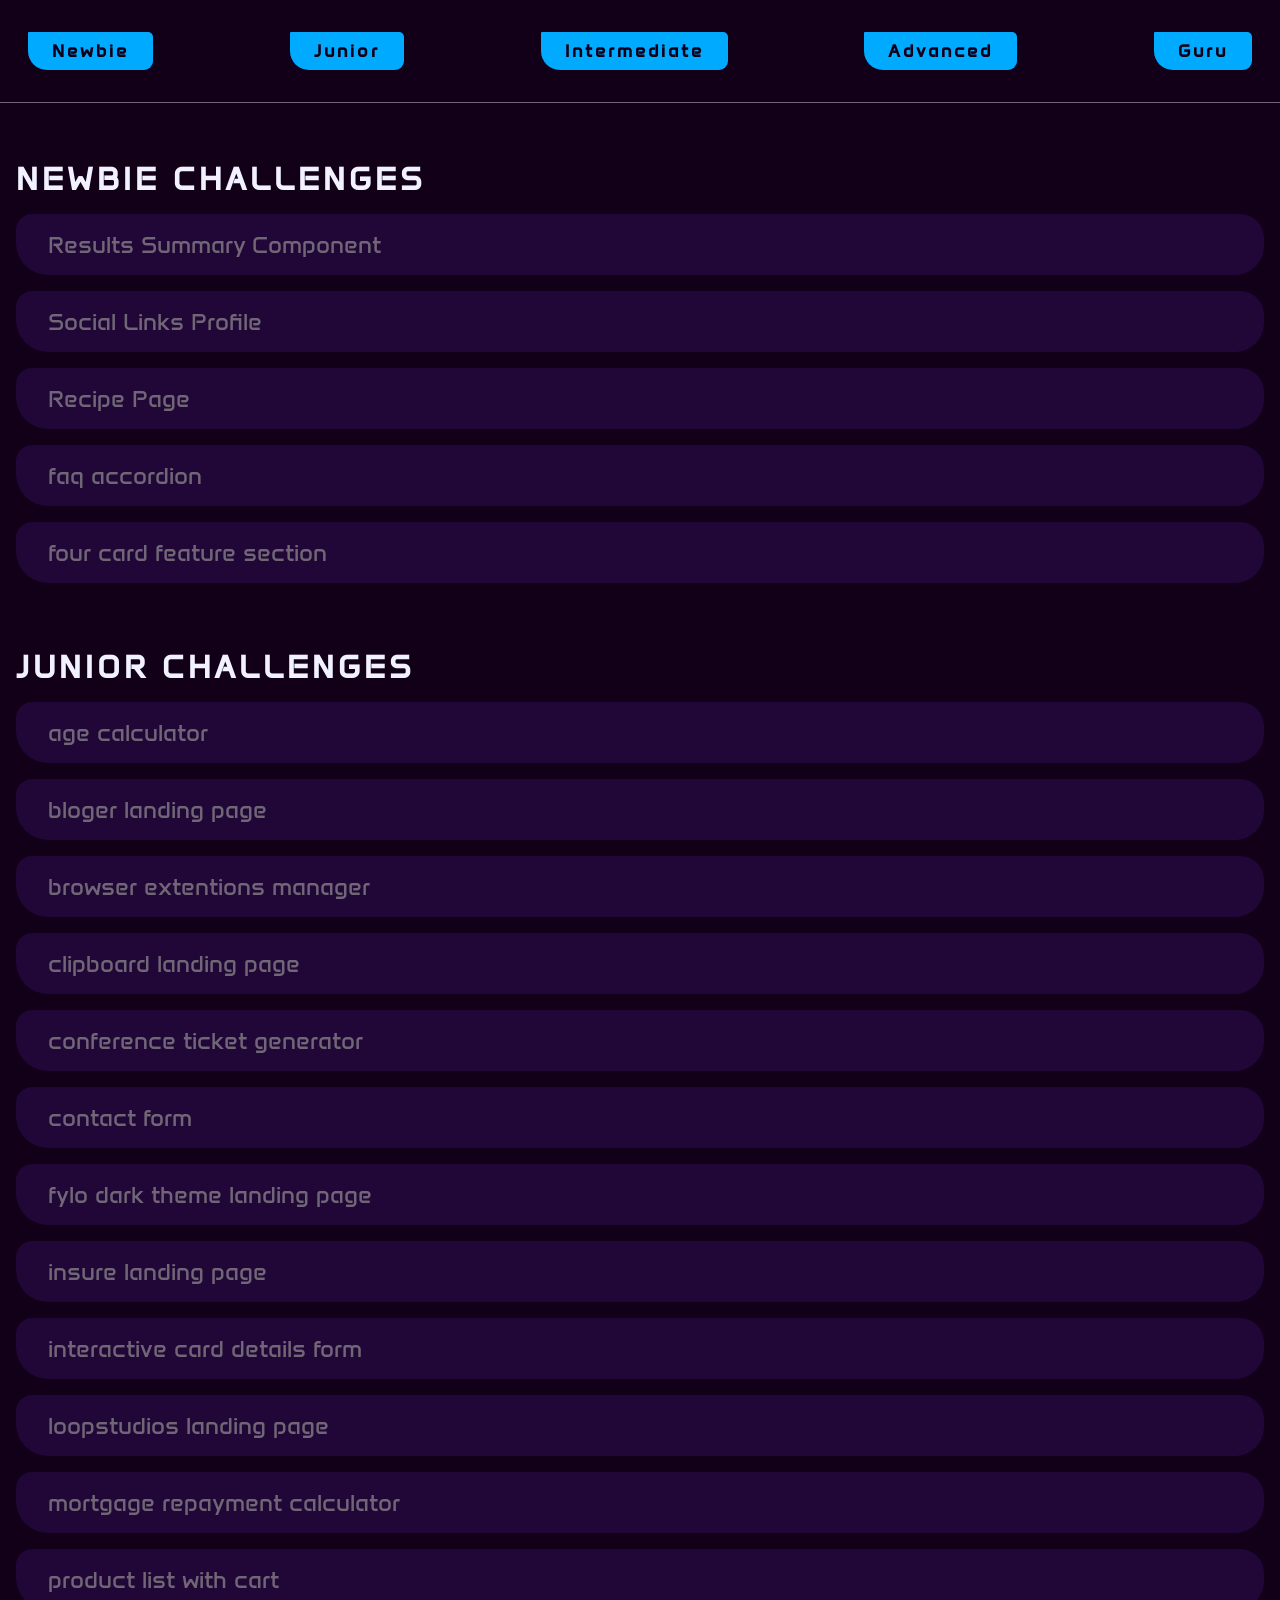
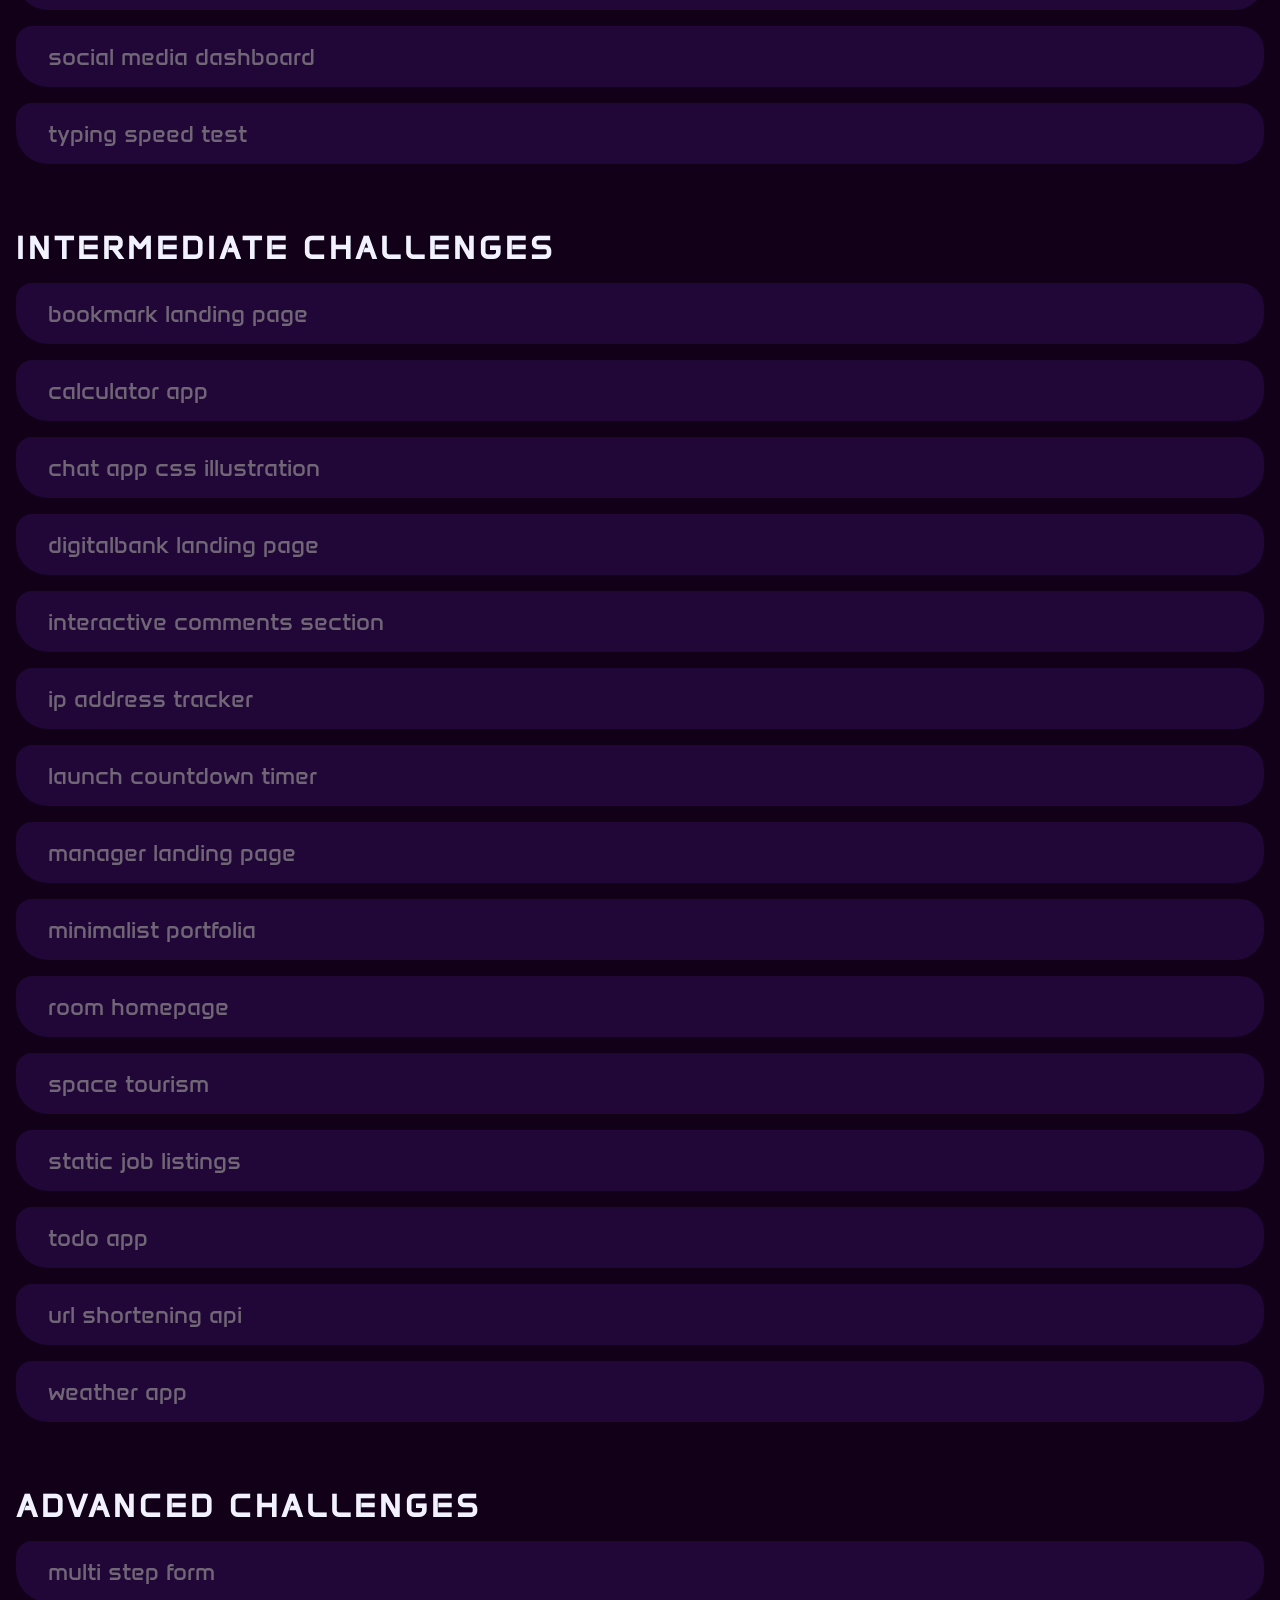
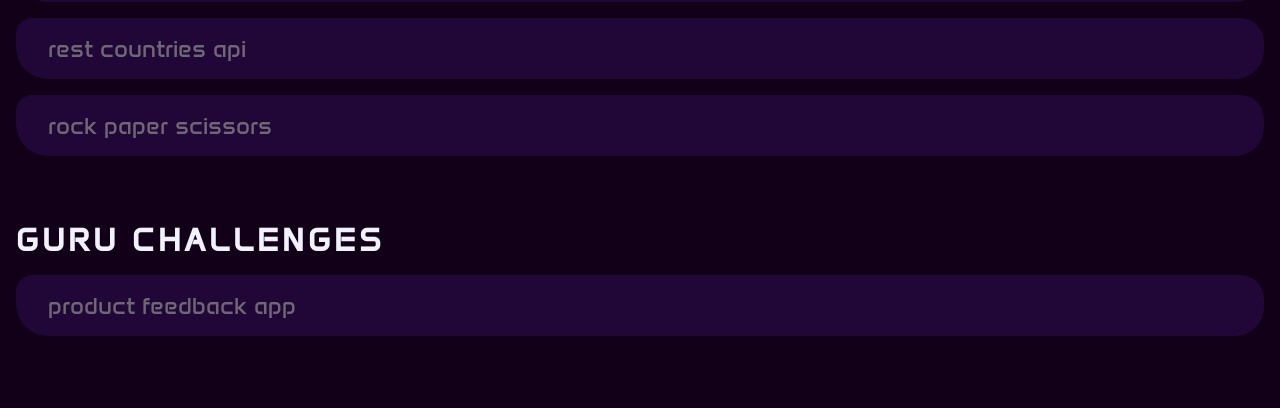
==== commit 45a95b5b: "ref: clean up" ====
--- a/index.html
+++ b/index.html
@@ -34,6 +34,9 @@
                     <a href="./newbie/recipe-page/index.html"> Recipe Page</a>
                     <a href="./newbie/faq-accordion/index.html"
                         >faq accordion</a
+                    >
+                    <a href="./newbie/four-card-feature-section/index.html"
+                        >four card feature section</a
                     >
                 </div>
             </section>
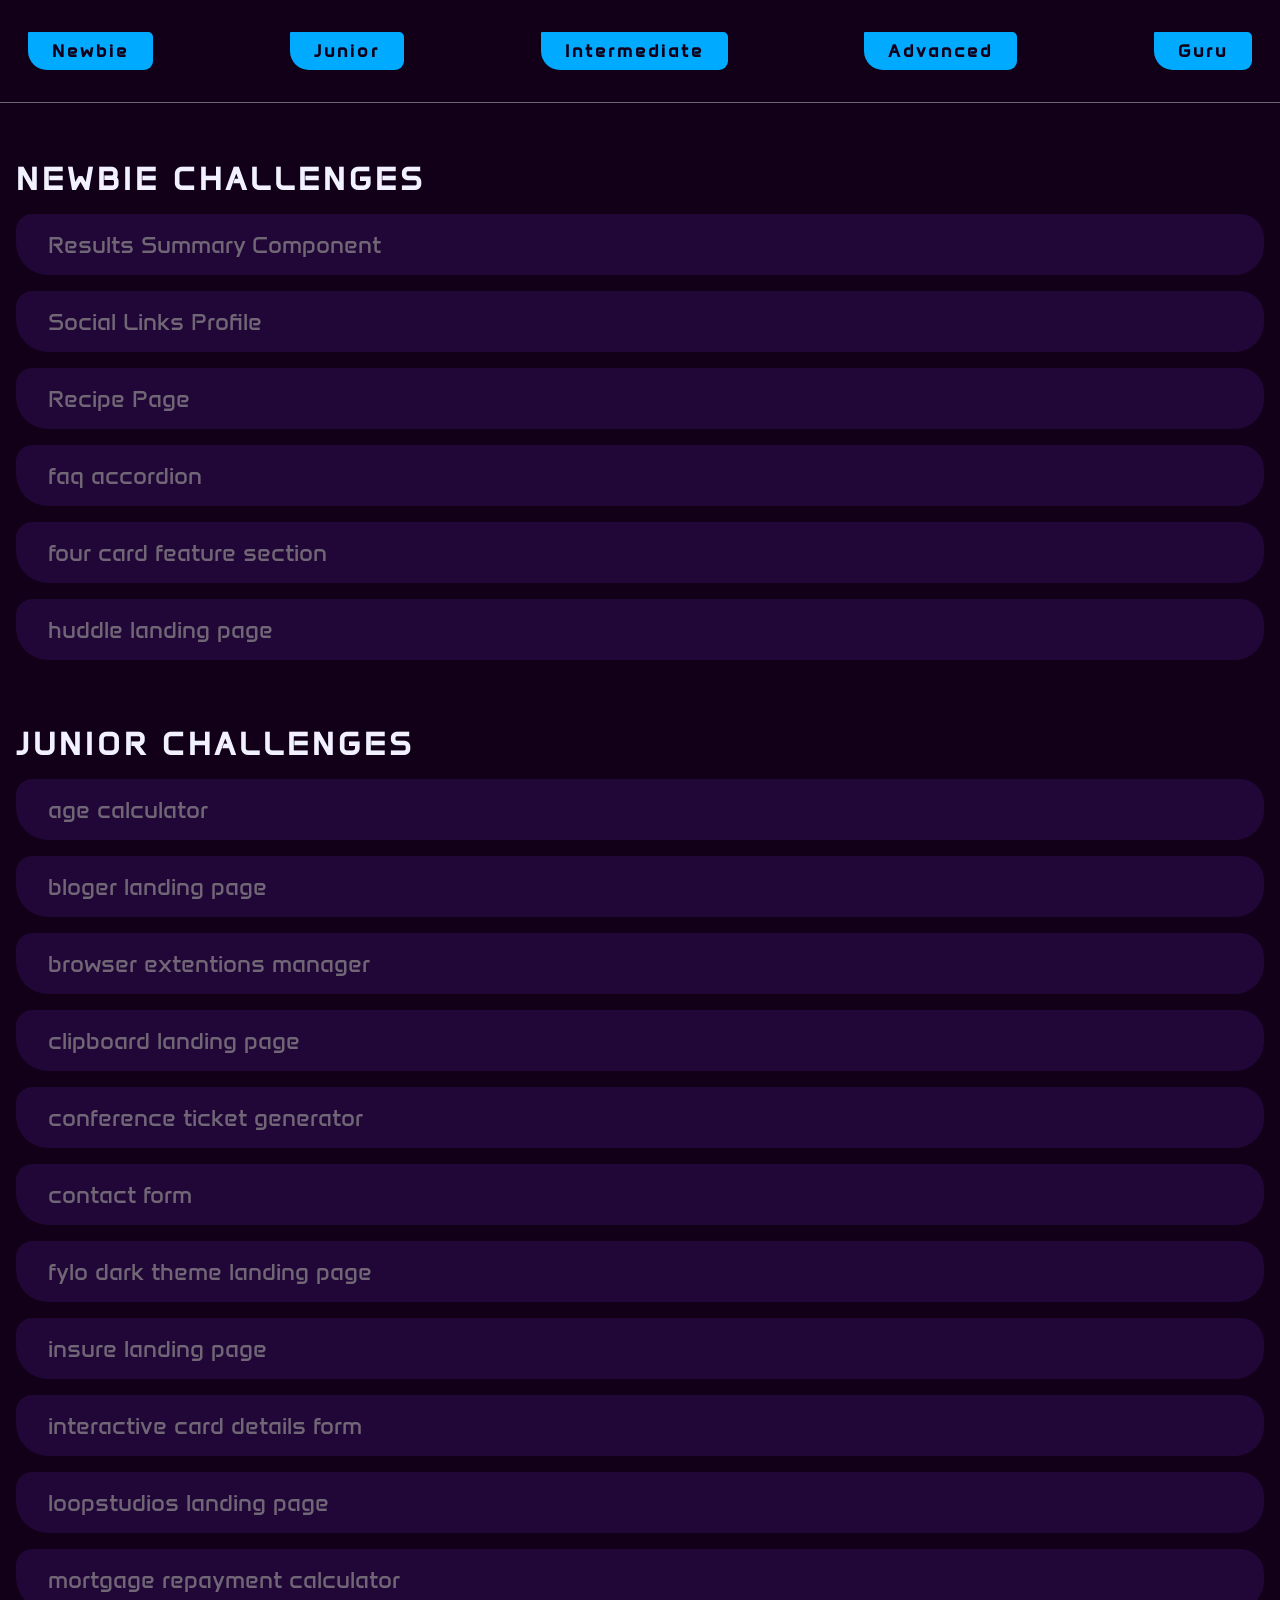
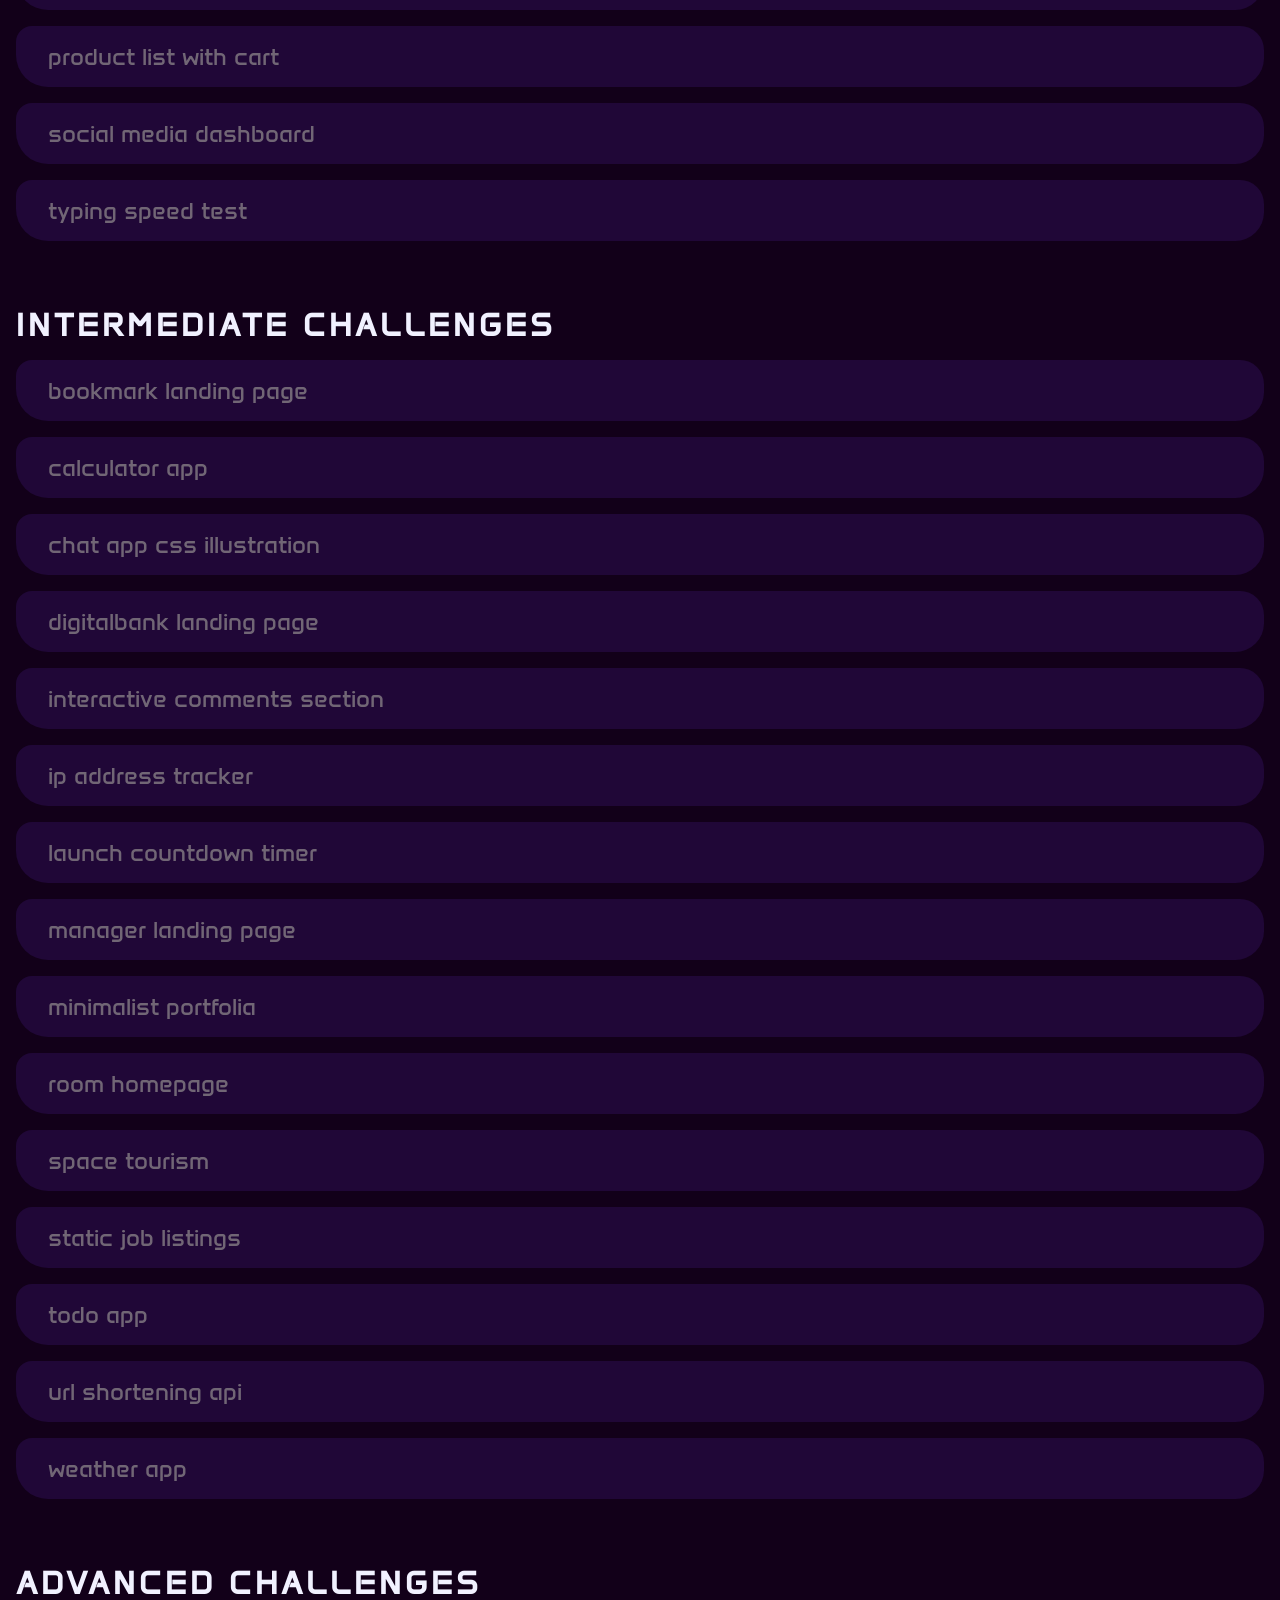
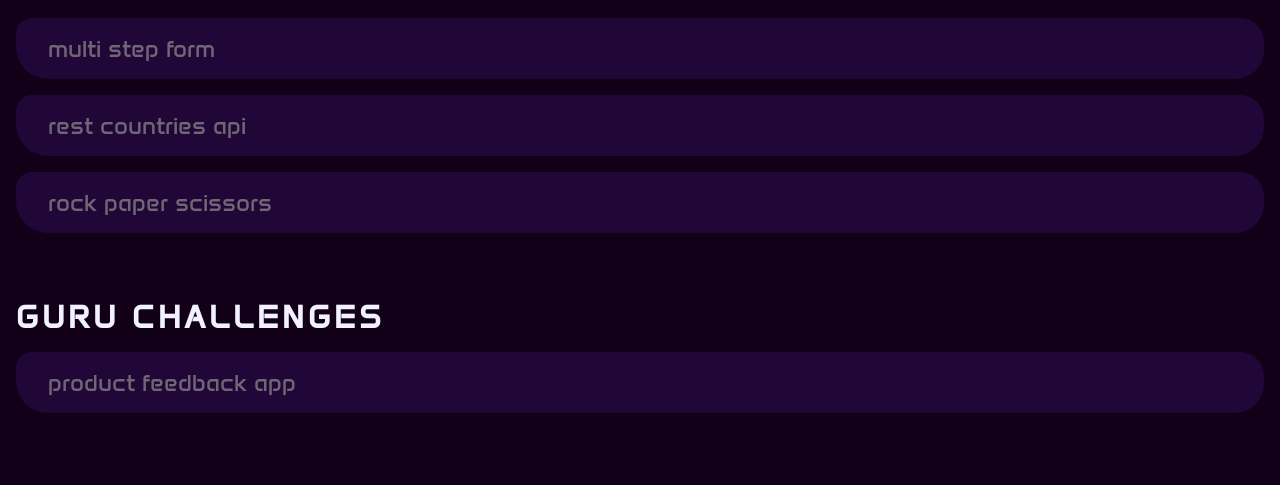
==== commit d0ce7cff: "init: huddle landing page : desktop v0.1" ====
--- a/index.html
+++ b/index.html
@@ -38,6 +38,9 @@
                     <a href="./newbie/four-card-feature-section/index.html"
                         >four card feature section</a
                     >
+                    <a href="./newbie/huddle-landing-page/index.html">
+                        huddle landing page
+                    </a>
                 </div>
             </section>
             <section id="junior">
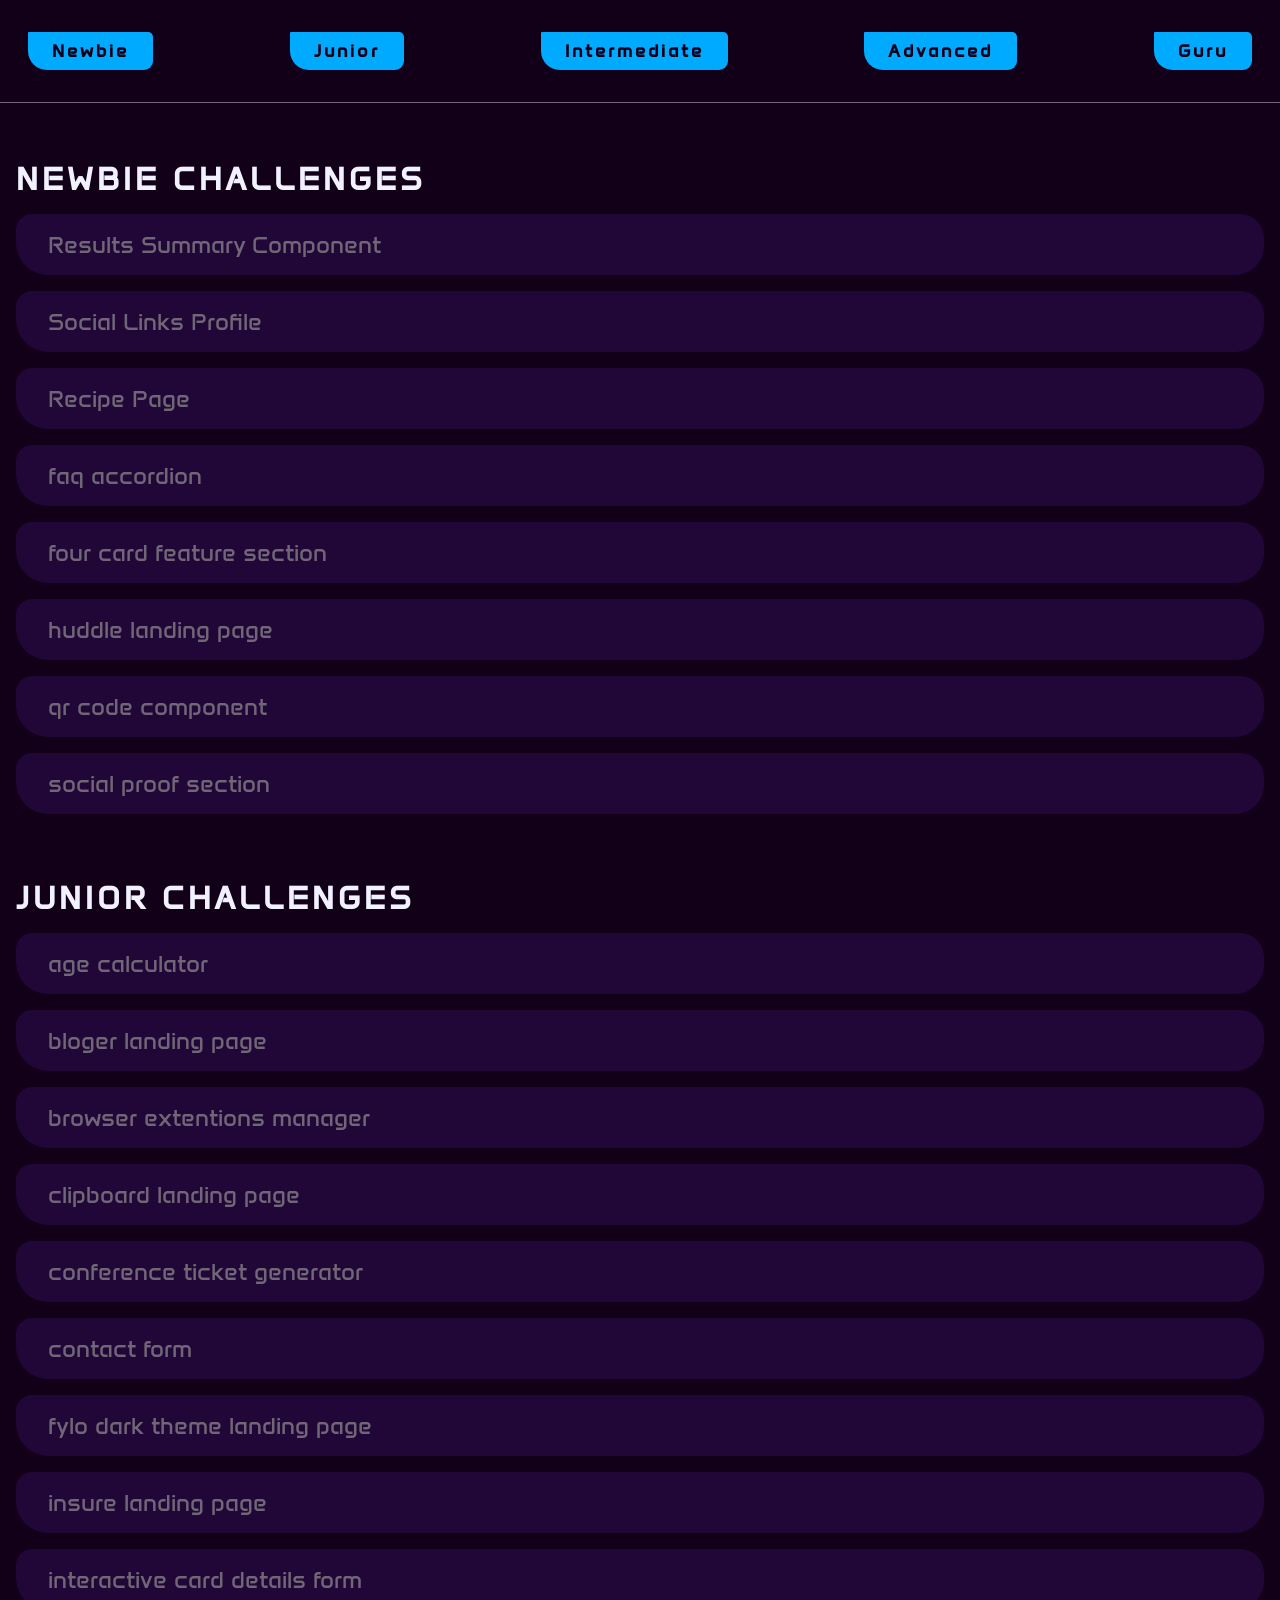
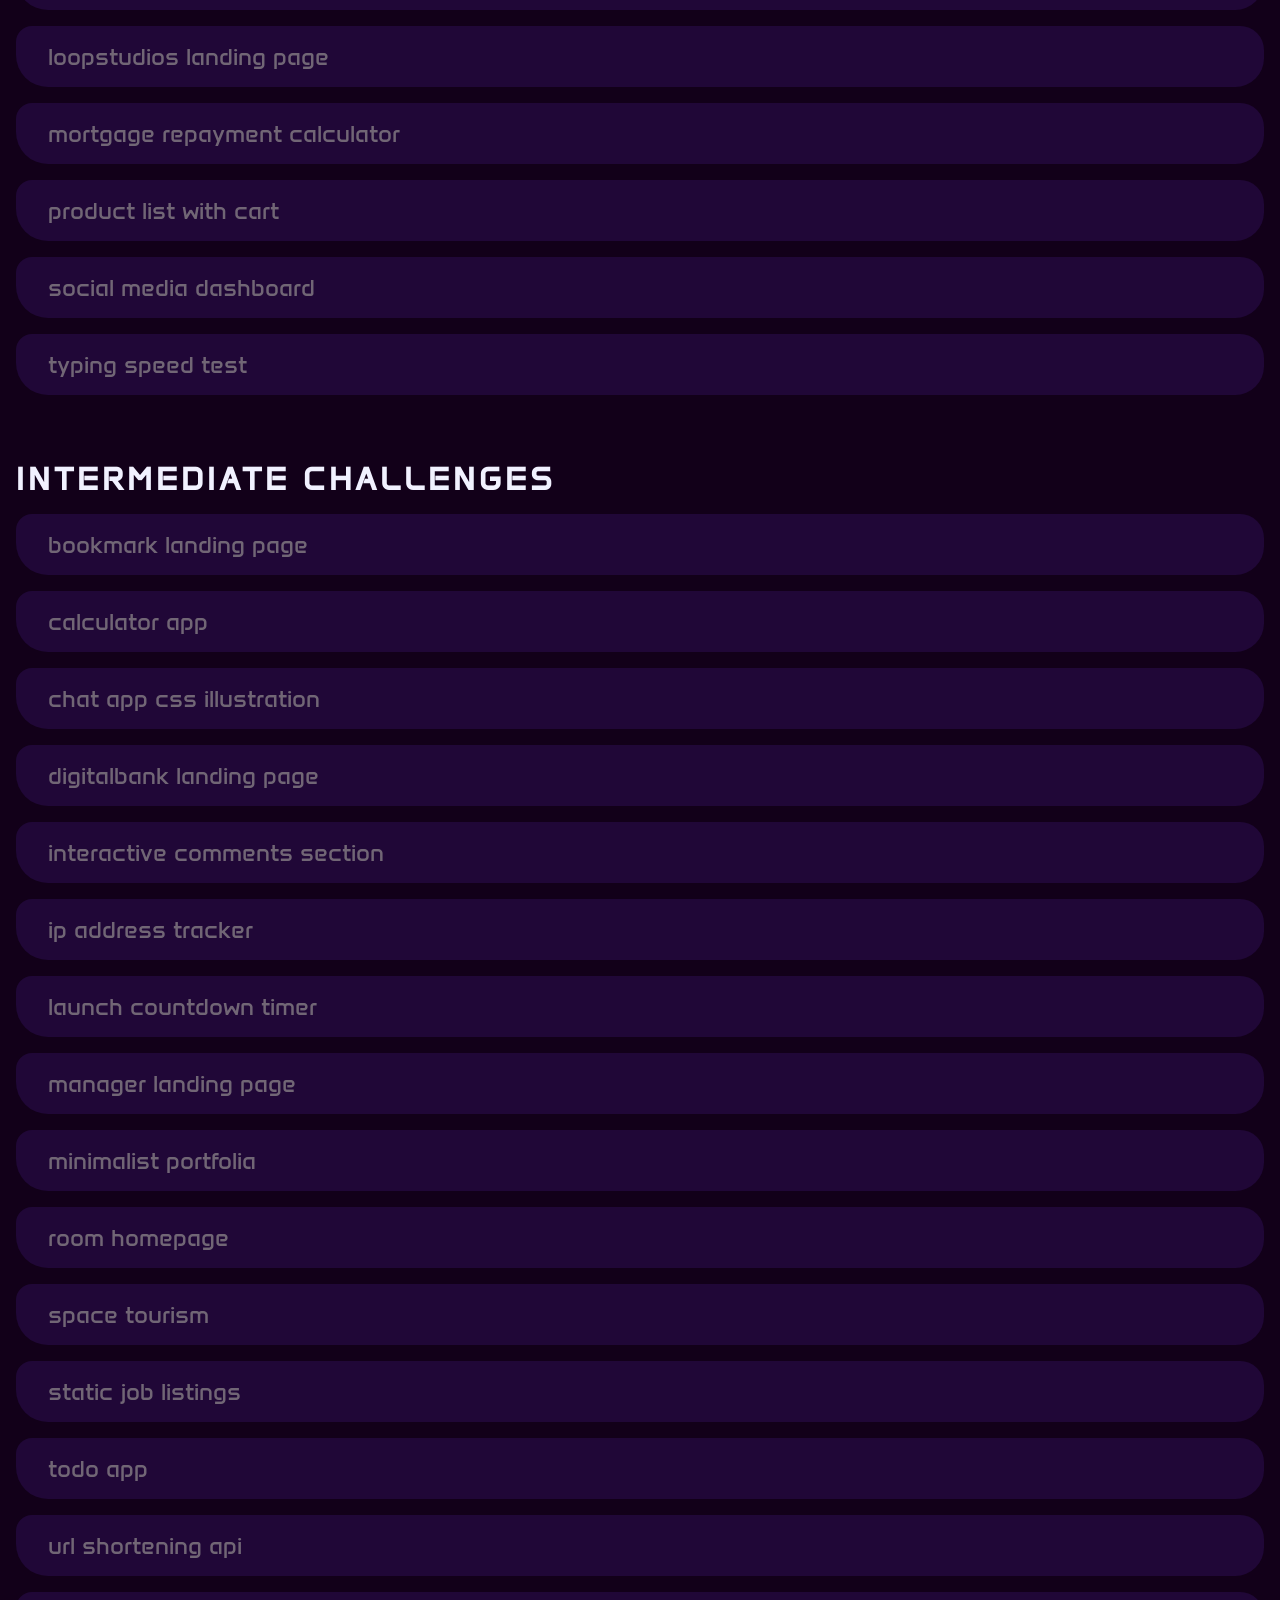
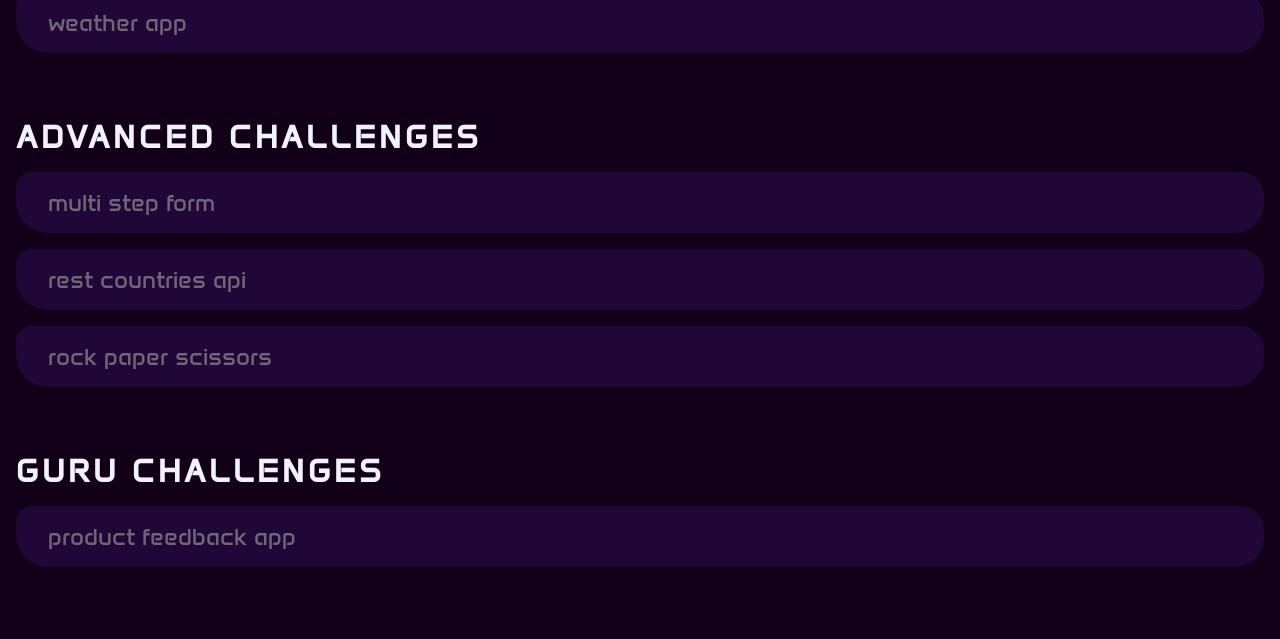
==== commit 2c264321: "ref" ====
--- a/index.html
+++ b/index.html
@@ -41,6 +41,12 @@
                     <a href="./newbie/huddle-landing-page/index.html">
                         huddle landing page
                     </a>
+                    <a href="./newbie/qr-code-component/index.html"
+                        >qr code component</a
+                    >
+                    <a href="./newbie/social-proof-section/index.html"
+                        >social proof section</a
+                    >
                 </div>
             </section>
             <section id="junior">
